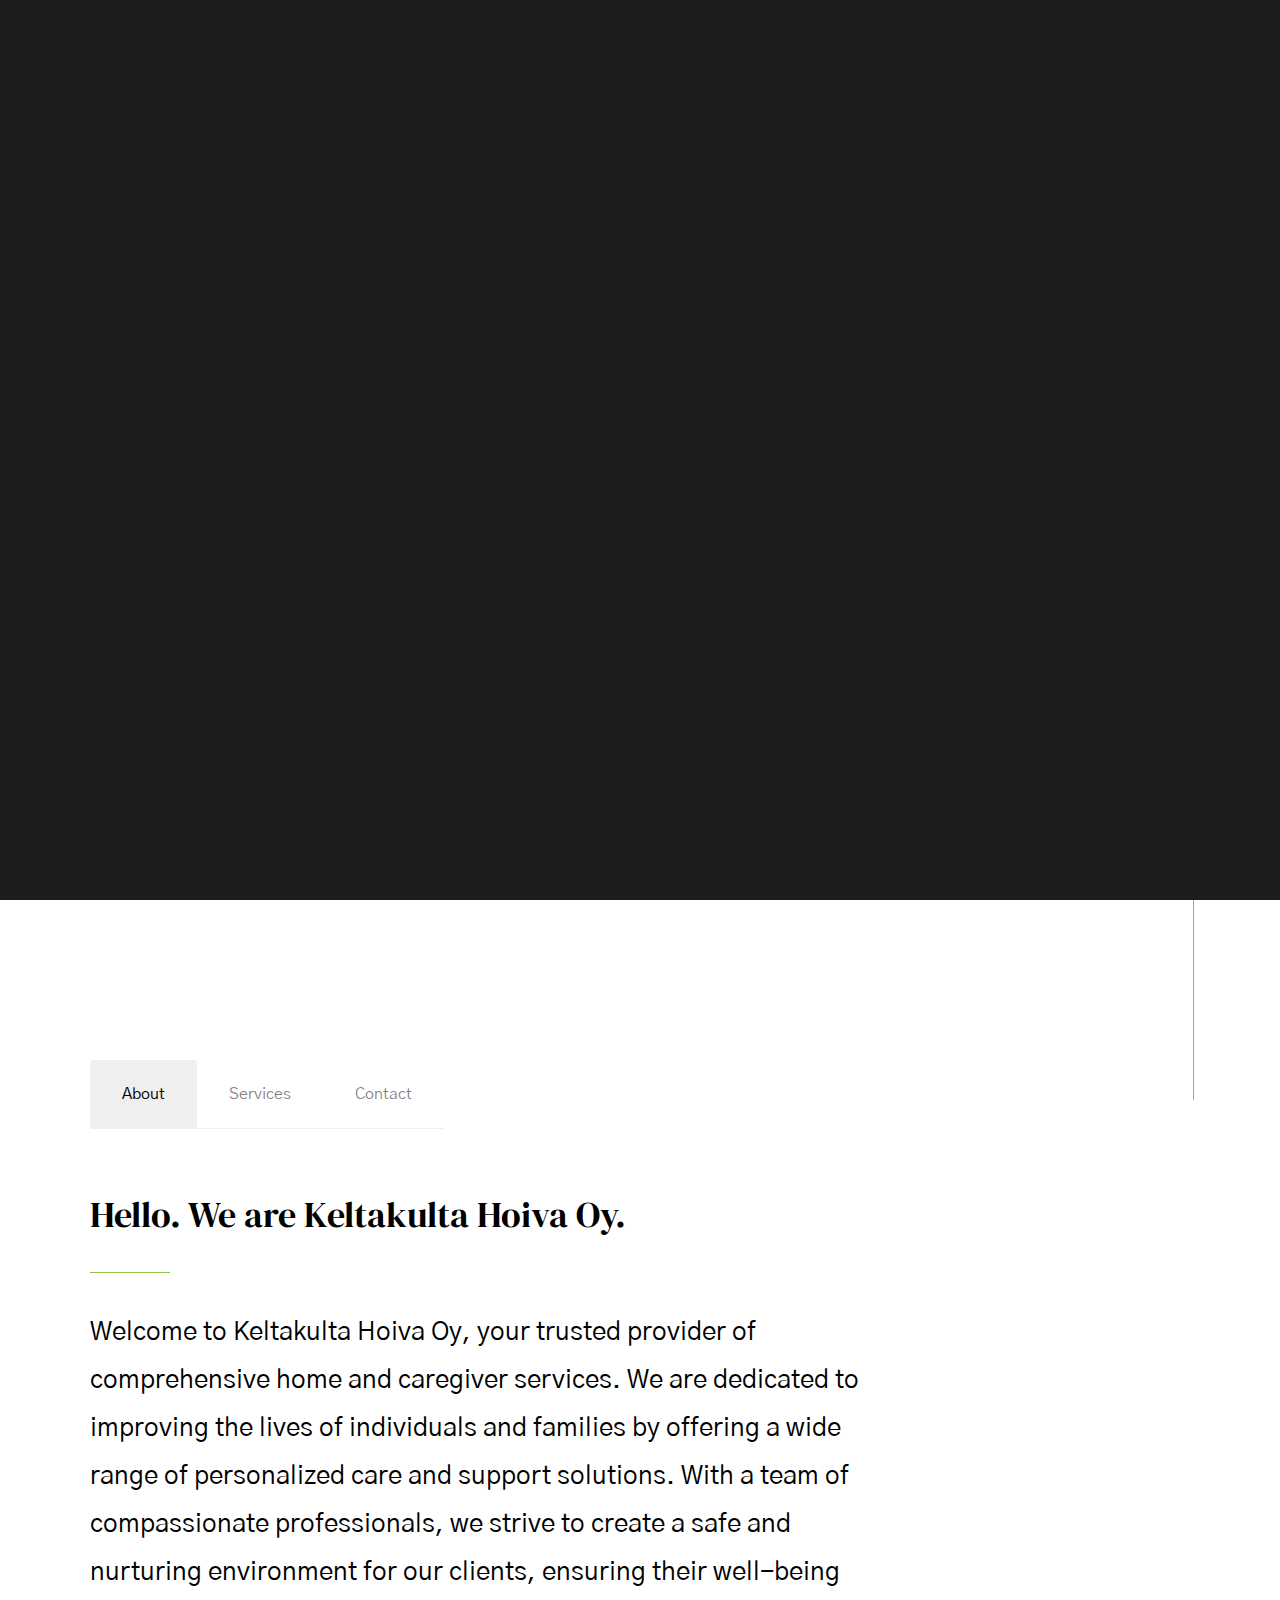
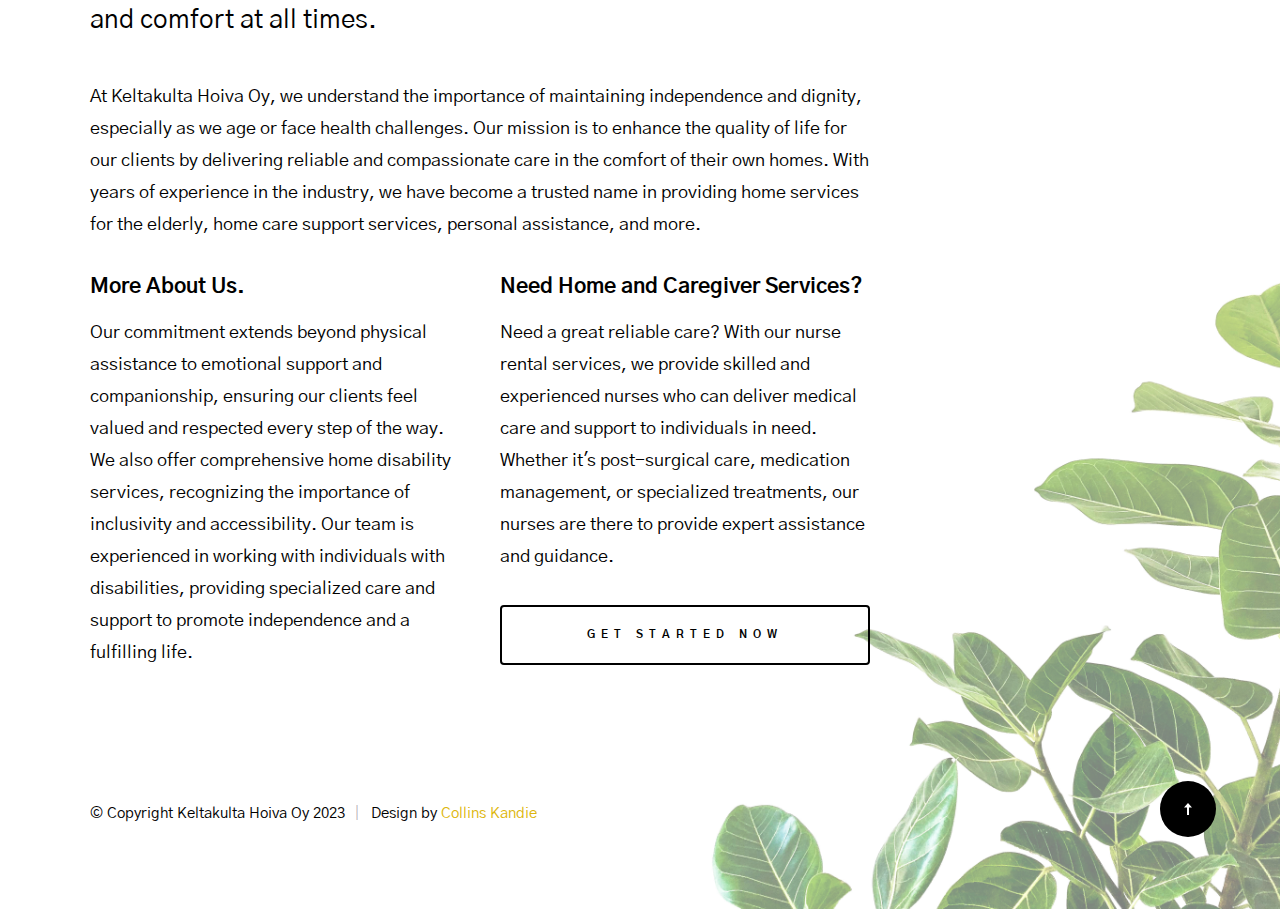
==== index.html @ 0f8afb7b "Keltakulta Hoiva Oy" ====
<!DOCTYPE html>
<html class="no-js" lang="en">
  <head>
    <!--- basic page needs
    ================================================== -->
    <meta charset="utf-8" />
    <title>Keltakulta Hoiva Oy</title>
    <meta name="description" content="" />
    <meta name="author" content="" />

    <!-- mobile specific metas
    ================================================== -->
    <meta name="viewport" content="width=device-width, initial-scale=1" />

    <!-- CSS
    ================================================== -->
    <link rel="stylesheet" href="css/base.css" />
    <link rel="stylesheet" href="css/vendor.css" />
    <link rel="stylesheet" href="css/main.css" />

    <!-- script
    ================================================== -->
    <script src="js/modernizr.js"></script>
    <script defer src="js/fontawesome/all.min.js"></script>

    <!-- favicons
    ================================================== -->
    <link rel="apple-touch-icon" sizes="180x180" href="apple-touch-icon.png" />
    <link rel="icon" type="image/png" sizes="32x32" href="favicon-32x32.png" />
    <link rel="icon" type="image/png" sizes="16x16" href="favicon-16x16.png" />
    <link rel="manifest" href="site.webmanifest" />
  </head>

  <body id="top">
    <!-- preloader
    ================================================== -->
    <div id="preloader">
      <div id="loader" class="dots-fade">
        <div></div>
        <div></div>
        <div></div>
      </div>
    </div>

    <!-- site header
    ================================================== -->
    <header class="s-header">
      <div class="header-logo">
        <a class="site-logo" href="index.html">
          <!-- <img src="images/logo.svg" alt="Homepage" /> -->
        </a>
      </div>

      <div class="header-email">
        <svg
          xmlns="http://www.w3.org/2000/svg"
          width="24"
          height="24"
          viewBox="0 0 24 24"
        >
          <path
            d="M0 12l11 3.1 7-8.1-8.156 5.672-4.312-1.202 15.362-7.68-3.974 14.57-3.75-3.339-2.17 2.925v-.769l-2-.56v7.383l4.473-6.031 4.527 4.031 6-22z"
          />
        </svg>
        <a href="mailto:#0">Keltakulta Hoiva Oy</a>
      </div>
    </header>
    <!-- end s-header -->

    <!-- intro
    ================================================== -->
    <section id="intro" class="s-intro s-intro--slides">
      <div class="intro-slider">
        <div
          class="intro-slider-img bg-opacity-40"
          style="background-image: url(images/slides/slide-01.jpg)"
        ></div>
        <div
          class="intro-slider-img"
          style="background-image: url(images/slides/slide-02.jpg)"
        ></div>
        <div
          class="intro-slider-img"
          style="background-image: url(images/slides/slide-03.jpg)"
        ></div>
      </div>

      <div class="grid-overlay">
        <div></div>
      </div>

      <div class="row intro-content">
        <div class="column">
          <div class="intro-content__text">
            <h3>Coming Soon</h3>

            <h1>
              Get ready everyone. <br />
              We are currently <br />
              working on a super <br />
              awesome website.
            </h1>
          </div>
          <!-- end intro-content__text -->

          <div class="intro-content__bottom">
            <div class="intro-content__counter-wrap">
              <h4>Launching in</h4>

              <div class="counter">
                <div class="counter__time days">
                  365
                  <span>D</span>
                </div>
                <div class="counter__time hours">
                  09
                  <span>H</span>
                </div>
                <div class="counter__time minutes">
                  54
                  <span>M</span>
                </div>
                <div class="counter__time seconds">
                  57
                  <span>S</span>
                </div>
              </div>
              <!-- end counter -->
            </div>
            <!-- end intro-content__counter-wrap -->

            <div class="intro-content__notify">
              <button
                type="button"
                class="btn--stroke btn--small modal-trigger"
              >
                Notify Me
                <svg
                  xmlns="http://www.w3.org/2000/svg"
                  width="24"
                  height="24"
                  viewBox="0 0 24 24"
                >
                  <path d="M24 12l-9-9v7h-15v4h15v7z" />
                </svg>
              </button>
            </div>
            <!-- end intro-content__notify -->
          </div>
          <!-- end intro-content__bottom -->
        </div>
        <!-- end column -->
      </div>
      <!--  end intro-content -->

      <div class="modal">
        <div class="modal__inner">
          <span class="modal__close"></span>

          <svg
            xmlns="http://www.w3.org/2000/svg"
            width="24"
            height="24"
            viewBox="0 0 24 24"
          >
            <path
              d="M0 3v18h24v-18h-24zm6.623 7.929l-4.623 5.712v-9.458l4.623 3.746zm-4.141-5.929h19.035l-9.517 7.713-9.518-7.713zm5.694 7.188l3.824 3.099 3.83-3.104 5.612 6.817h-18.779l5.513-6.812zm9.208-1.264l4.616-3.741v9.348l-4.616-5.607z"
            />
          </svg>

          <h3>Sign Up</h3>
          <p>
            Be the first to know about the latest updates and get exclusive
            offer on our grand opening.
          </p>

          <form id="mc-form" class="group mc-form" novalidate="true">
            <input
              type="email"
              value=""
              name="EMAIL"
              class="email h-full-width h-text-center h-add-half-bottom"
              id="mc-email"
              placeholder="Email Address"
              required=""
            />
            <input
              type="submit"
              name="subscribe"
              value="Subscribe"
              class="btn--small h-full-width"
            />
            <label for="mc-email" class="subscribe-message"></label>
          </form>
        </div>
        <!-- end modal inner -->
      </div>
      <!-- end modal -->

      <ul class="intro-social">
        <li>
          <a href="#0"><i class="fab fa-facebook" aria-hidden="true"></i></a>
        </li>
        <li>
          <a href="#0"><i class="fab fa-twitter" aria-hidden="true"></i></a>
        </li>
        <li>
          <a href="#0"><i class="fab fa-instagram" aria-hidden="true"></i></a>
        </li>
        <li>
          <a href="#0"><i class="fab fa-dribbble" aria-hidden="true"></i></a>
        </li>
        <li>
          <a href="#0"><i class="fab fa-behance" aria-hidden="true"></i></a>
        </li>
      </ul>
      <!-- end intro social -->

      <div class="intro-scroll">
        <a href="#info" class="scroll-link smoothscroll"> Scroll For More </a>
      </div>
      <!-- end intro scroll -->
    </section>
    <!-- end s-intro -->

    <!-- info
    ================================================== -->
    <section id="info" class="s-info">
      <div class="vert-line"></div>

      <div class="row info-content">
        <div class="column">
          <nav class="tab-nav">
            <ul class="tab-nav__list">
              <li class="active" data-id="tab-about">
                <a href="#0">
                  <span>About</span>
                </a>
              </li>
              <li data-id="tab-services">
                <a href="#0">
                  <span>Services</span>
                </a>
              </li>
              <li data-id="tab-contact">
                <a href="#0">
                  <span>Contact</span>
                </a>
              </li>
            </ul>
          </nav>
          <!-- end tab-nav -->

          <div class="tab-content">
            <!-- 01. tab about -->
            <div id="tab-about" class="tab-content__item">
              <div class="row tab-content__item-header">
                <div class="column">
                  <h1>Hello. We are Keltakulta Hoiva Oy.</h1>
                </div>
              </div>

              <div class="row">
                <div class="column">
                  <p class="lead">
                    Welcome to Keltakulta Hoiva Oy, your trusted provider of
                    comprehensive home and caregiver services. We are dedicated
                    to improving the lives of individuals and families by
                    offering a wide range of personalized care and support
                    solutions. With a team of compassionate professionals, we
                    strive to create a safe and nurturing environment for our
                    clients, ensuring their well-being and comfort at all times.
                  </p>

                  <p>
                    At Keltakulta Hoiva Oy, we understand the importance of
                    maintaining independence and dignity, especially as we age
                    or face health challenges. Our mission is to enhance the
                    quality of life for our clients by delivering reliable and
                    compassionate care in the comfort of their own homes. With
                    years of experience in the industry, we have become a
                    trusted name in providing home services for the elderly,
                    home care support services, personal assistance, and more.
                  </p>

                  <div class="row">
                    <div class="column large-6 tab-full">
                      <h4>More About Us.</h4>
                      <p>
                        Our commitment extends beyond physical assistance to
                        emotional support and companionship, ensuring our
                        clients feel valued and respected every step of the way.
                        We also offer comprehensive home disability services,
                        recognizing the importance of inclusivity and
                        accessibility. Our team is experienced in working with
                        individuals with disabilities, providing specialized
                        care and support to promote independence and a
                        fulfilling life.
                      </p>
                    </div>
                    <div class="column large-6 tab-full">
                      <h4>Need Home and Caregiver Services?</h4>
                      <p>
                        Need a great reliable care? With our nurse rental
                        services, we provide skilled and experienced nurses who
                        can deliver medical care and support to individuals in
                        need. Whether it's post-surgical care, medication
                        management, or specialized treatments, our nurses are
                        there to provide expert assistance and guidance.
                      </p>
                      <a href="#" class="btn btn--stroke h-full-width"
                        >Get Started Now</a
                      >
                    </div>
                  </div>
                </div>
              </div>
            </div>
            <!-- end 01. tab about -->

            <!-- 02. tab services -->
            <div id="tab-services" class="tab-content__item">
              <div class="row tab-content__item-header">
                <div class="column">
                  <h1>What we do.</h1>
                </div>
              </div>

              <div class="row">
                <div class="column">
                  <p class="lead">
                    We are dedicated to providing a range of essential services
                    that cater to the diverse needs of individuals and
                    families.Explore our comprehensive services and discover how
                    we can make a positive difference in your life or the life
                    of your loved ones.
                  </p>
                </div>
              </div>

              <div
                class="row services-list block-large-1-2 block-medium-1-2 block-tab-full"
              >
                <div class="column services-list__item">
                  <div class="services-list__item-content">
                    <h4 class="item-title">Home and Caregiver Services:</h4>
                    <p>
                      Personalized care plans tailored to individual needs
                      Assistance with daily living activities, including
                      bathing, dressing, and meal preparation Companionship and
                      emotional support Medication reminders and management
                      Light housekeeping and household tasks
                    </p>
                  </div>
                </div>

                <div class="column services-list__item">
                  <div class="services-list__item-content">
                    <h4 class="item-title">Home Services for the Elderly:</h4>
                    <p>
                      Dedicated caregivers trained in elderly care Assistance
                      with mobility and transfers Fall prevention and safety
                      measures Monitoring and management of chronic conditions
                      Transportation assistance for medical appointments and
                      errands
                    </p>
                  </div>
                </div>

                <div class="column services-list__item">
                  <div class="services-list__item-content">
                    <h4 class="item-title">
                      Home Care Support Services for the Elderly:
                    </h4>
                    <p>
                      Caregivers specialized in Alzheimer's and dementia care
                      Memory care and cognitive stimulation activities
                      Assistance with managing behavioral changes Respite care
                      for family caregivers Emotional support for individuals
                      and families
                    </p>
                  </div>
                </div>

                <div class="column services-list__item">
                  <div class="services-list__item-content">
                    <h4 class="item-title">Personal Assistant:</h4>
                    <p>
                      Administrative support and organization Appointment
                      scheduling and reminders Grocery shopping and errands
                      Technology assistance and troubleshooting Travel
                      arrangements and coordination
                    </p>
                  </div>
                </div>

                <div class="column services-list__item">
                  <div class="services-list__item-content">
                    <h4 class="item-title">Home Disability Services:</h4>
                    <p>
                      Accessibility modifications and adaptations Assistance
                      with mobility aids and equipment Rehabilitation support
                      and therapy assistance Home safety assessments and
                      modifications Emotional support and empowerment for
                      individuals with disabilities
                    </p>
                  </div>
                </div>

                <div class="column services-list__item">
                  <div class="services-list__item-content">
                    <h4 class="item-title">Nurse Rental:</h4>
                    <p>
                      Skilled and experienced nurses available for short-term or
                      long.
                    </p>
                  </div>
                </div>
              </div>
              <!-- end services-list -->
            </div>
            <!-- end 02. tab services -->

            <!-- 03. tab contact -->
            <div id="tab-contact" class="tab-content__item">
              <div class="row tab-content__item-header">
                <div class="column">
                  <h1>Get In Touch With Us.</h1>
                </div>
              </div>

              <div class="row">
                <div class="column">
                  <p class="lead">
                    Voluptates laborum eum quas. Pariatur impedit sit veniam est
                    et quasi voluptas voluptatem. Cumque hic enim perferendis
                    amet odit in molestias debitis. Facere nulla qui pariatur
                    quasi mollitia et. Et dolorem dolorum quo in sit architecto.
                  </p>

                  <div class="row">
                    <div class="column large-six tab-full">
                      <h4>Where to Find Us</h4>

                      <p>
                        1600 Amphitheatre Parkway<br />
                        Mountain View, CA<br />
                        94043 US
                      </p>
                    </div>

                    <div class="column large-six tab-full">
                      <h4>Follow Us</h4>

                      <ul class="link-list">
                        <li><a href="#0">Facebook</a></li>
                        <li><a href="#0">Twitter</a></li>
                        <li><a href="#0">Instagram</a></li>
                      </ul>
                    </div>
                  </div>

                  <p class="tab-content__item-bottom">
                    <a href="mailto:#0" class="contact-email"
                      >hello@Keltakulta Hoiva Oy.com</a
                    >
                    <span class="contact-number">
                      <a href="tel:197-543-2345">+197 543 2345</a>
                      <a href="tel:123-456-9000">+123 456 9000</a>
                    </span>
                  </p>
                </div>
              </div>
            </div>
            <!-- end 03. tab contact -->
          </div>
          <!-- end tab content -->

          <footer>
            <div class="ss-copyright">
              <span>© Copyright Keltakulta Hoiva Oy 2023</span>
              <span
                >Design by
                <a href="https://www.collinskandie.com/"
                  >Collins Kandie</a
                ></span
              >
            </div>

            <div class="ss-go-top">
              <a class="smoothscroll" title="Back to Top" href="#top">
                <svg
                  xmlns="http://www.w3.org/2000/svg"
                  width="24"
                  height="24"
                  viewBox="0 0 24 24"
                >
                  <path d="M12 0l8 9h-6v15h-4v-15h-6z"></path>
                </svg>
              </a>
            </div>
          </footer>
        </div>
        <!-- end column -->
      </div>
      <!-- end row -->
    </section>
    <!-- end s-info -->

    <!-- Java Script
    ================================================== -->
    <script src="js/jquery-3.2.1.min.js"></script>
    <script src="js/plugins.js"></script>
    <script src="js/main.js"></script>
  </body>
</html>
---- css/base.css ----
/* =================================================================== 
 *  Imminent Base Stylesheet
 *  Ver. 1.0.0
 *  09-19-2019
 *  ------------------------------------------------------------------
 *
 *  TOC:
 *	# imports 
 *	# normalize
 *	# basic/base setup styles
 *	# grid v2.1.1
 *	# block grids
 *	# MISC
 *
 * =================================================================== */



/* ===================================================================
 * # imports 
 *
 * ------------------------------------------------------------------- */
@import url("https://fonts.googleapis.com/css?family=DM+Serif+Display:400,400i|Gothic+A1:300,400,500,600,700,800&display=swap");



/* ==========================================================================
 * # normalize
 * normalize.css v8.0.1 | MIT License |
 * github.com/necolas/normalize.css
 *
 * -------------------------------------------------------------------------- */


/* ------------------------------------------------------------------- 
 * ## document
 * ------------------------------------------------------------------- */

/* 1. Correct the line height in all browsers.
 * 2. Prevent adjustments of font size after orientation changes in iOS.*/
html {
	line-height: 1.15;  /* 1 */
	-webkit-text-size-adjust: 100%;  /* 2 */
}


/* ------------------------------------------------------------------- 
 * ## sections
 * ------------------------------------------------------------------- */

/* Remove the margin in all browsers. */
body {
	margin: 0;
}

/* Render the `main` element consistently in IE. */
main {
	display: block;
}

/* Correct the font size and margin on `h1` elements within `section` and
 * `article` contexts in Chrome, Firefox, and Safari. */
h1 {
	font-size: 2em;
	margin: 0.67em 0;
}


/* ------------------------------------------------------------------- 
 * ## grouping
 * ------------------------------------------------------------------- */

/* 1. Add the correct box sizing in Firefox.
 * 2. Show the overflow in Edge and IE. */
hr {
	box-sizing: content-box;  /* 1 */
	height: 0;  /* 1 */
	overflow: visible;  /* 2 */
}

/* 1. Correct the inheritance and scaling of font size in all browsers.
 * 2. Correct the odd `em` font sizing in all browsers. */
pre {
	font-family: monospace, monospace;  /* 1 */
	font-size: 1em;  /* 2 */
}


/* ------------------------------------------------------------------- 
 * ## text-level semantics
 * ------------------------------------------------------------------- */

/* Remove the gray background on active links in IE 10. */
a {
	background-color: transparent;
}

/* 1. Remove the bottom border in Chrome 57-
 * 2. Add the correct text decoration in Chrome, Edge, IE, Opera, and Safari. */
abbr[title] {
	border-bottom: none;  /* 1 */
	text-decoration: underline;  /* 2 */
	text-decoration: underline dotted;  /* 2 */
}

/* Add the correct font weight in Chrome, Edge, and Safari. */
b,
strong {
	font-weight: bolder;
}

/* 1. Correct the inheritance and scaling of font size in all browsers.
 * 2. Correct the odd `em` font sizing in all browsers. */
code,
kbd,
samp {
	font-family: monospace, monospace;  /* 1 */
	font-size: 1em;  /* 2 */
}

/* Add the correct font size in all browsers. */
small {
	font-size: 80%;
}

/* Prevent `sub` and `sup` elements from affecting the line height in
 * all browsers. */
sub,
sup {
	font-size: 75%;
	line-height: 0;
	position: relative;
	vertical-align: baseline;
}

sub {
	bottom: -0.25em;
}

sup {
	top: -0.5em;
}


/* ------------------------------------------------------------------- 
 * ## embedded content
 * ------------------------------------------------------------------- */

/* Remove the border on images inside links in IE 10. */
img {
	border-style: none;
}


/* ------------------------------------------------------------------- 
 * ## forms
 * ------------------------------------------------------------------- */

/* 1. Change the font styles in all browsers.
 * 2. Remove the margin in Firefox and Safari. */
button,
input,
optgroup,
select,
textarea {
	font-family: inherit;  /* 1 */
	font-size: 100%;  /* 1 */
	line-height: 1.15;  /* 1 */
	margin: 0;  /* 2 */
}

/* Show the overflow in IE.
 * 1. Show the overflow in Edge. */
button,
input {

	/* 1 */
	overflow: visible;
}

/* Remove the inheritance of text transform in Edge, Firefox, and IE.
 * 1. Remove the inheritance of text transform in Firefox. */
button,
select {

	/* 1 */
	text-transform: none;
}

/* Correct the inability to style clickable types in iOS and Safari. */
button,
[type="button"],
[type="reset"],
[type="submit"] {
	-webkit-appearance: button;
}

/* Remove the inner border and padding in Firefox. */
button::-moz-focus-inner,
[type="button"]::-moz-focus-inner,
[type="reset"]::-moz-focus-inner,
[type="submit"]::-moz-focus-inner {
	border-style: none;
	padding: 0;
}

/* Restore the focus styles unset by the previous rule. */
button:-moz-focusring,
[type="button"]:-moz-focusring,
[type="reset"]:-moz-focusring,
[type="submit"]:-moz-focusring {
	outline: 1px dotted ButtonText;
}

/* Correct the padding in Firefox. */
fieldset {
	padding: 0.35em 0.75em 0.625em;
}

/* 1. Correct the text wrapping in Edge and IE.
 * 2. Correct the color inheritance from `fieldset` elements in IE.
 * 3. Remove the padding so developers are not caught out when they zero out
 *    `fieldset` elements in all browsers. */
legend {
	box-sizing: border-box;  /* 1 */
	color: inherit;  /* 2 */
	display: table;  /* 1 */
	max-width: 100%;  /* 1 */
	padding: 0;  /* 3 */
	white-space: normal;  /* 1 */
}

/* Add the correct vertical alignment in Chrome, Firefox, and Opera. */
progress {
	vertical-align: baseline;
}

/* Remove the default vertical scrollbar in IE 10+. */
textarea {
	overflow: auto;
}

/* 1. Add the correct box sizing in IE 10.
 * 2. Remove the padding in IE 10. */
[type="checkbox"],
[type="radio"] {
	box-sizing: border-box;  /* 1 */
	padding: 0;  /* 2 */
}

/* Correct the cursor style of increment and decrement buttons in Chrome. */
[type="number"]::-webkit-inner-spin-button,
[type="number"]::-webkit-outer-spin-button {
	height: auto;
}

/* 1. Correct the odd appearance in Chrome and Safari.
 * 2. Correct the outline style in Safari. */
[type="search"] {
	-webkit-appearance: textfield;  /* 1 */
	outline-offset: -2px;  /* 2 */
}

/* Remove the inner padding in Chrome and Safari on macOS. */
[type="search"]::-webkit-search-decoration {
	-webkit-appearance: none;
}

/* 1. Correct the inability to style clickable types in iOS and Safari.
 * 2. Change font properties to `inherit` in Safari. */
::-webkit-file-upload-button {
	-webkit-appearance: button;  /* 1 */
	font: inherit;  /* 2 */
}


/* ------------------------------------------------------------------- 
 * ## interactive
 * ------------------------------------------------------------------- */

/* Add the correct display in Edge, IE 10+, and Firefox. */
details {
	display: block;
}

/* Add the correct display in all browsers. */
summary {
	display: list-item;
}


/* ------------------------------------------------------------------- 
 * ## misc
 * ------------------------------------------------------------------- */

/* Add the correct display in IE 10+. */
template {
	display: none;
}

/* Add the correct display in IE 10. */
[hidden] {
	display: none;
}



/* ===================================================================
 * # basic/base setup styles
 *
 * ------------------------------------------------------------------- */
html {
	font-size: 62.5%;
	box-sizing: border-box;
}

*,
*::before,
*::after {
	box-sizing: inherit;
}

body {
	font-weight: normal;
	line-height: 1;
	word-wrap: break-word;
	-moz-font-smoothing: grayscale;
	-moz-osx-font-smoothing: grayscale;
	-webkit-font-smoothing: antialiased;
	-webkit-overflow-scrolling: touch;
	-webkit-text-size-adjust: none;
}


/* ------------------------------------------------------------------- 
 * ## Media
 * ------------------------------------------------------------------- */
svg,
img,
video
embed,
iframe,
object {
	max-width: 100%;
	height: auto;
}


/* ------------------------------------------------------------------- 
 * ## Typography resets 
 * ------------------------------------------------------------------- */
div,
dl,
dt,
dd,
ul,
ol,
li,
h1,
h2,
h3,
h4,
h5,
h6,
pre,
form,
p,
blockquote,
th,
td {
	margin: 0;
	padding: 0;
}

p {
	font-size: inherit;
	text-rendering: optimizeLegibility;
}

em,
i {
	font-style: italic;
	line-height: inherit;
}

strong,
b {
	font-weight: bold;
	line-height: inherit;
}

small {
	font-size: 60%;
	line-height: inherit;
}

ol,
ul {
	list-style: none;
}

li {
	display: block;
}


/* ------------------------------------------------------------------- 
 * ## links
 * ------------------------------------------------------------------- */
a {
	text-decoration: none;
	line-height: inherit;
}

a img {
	border: none;
}


/* ------------------------------------------------------------------- 
 * ## inputs
 * ------------------------------------------------------------------- */
fieldset {
	margin: 0;
	padding: 0;
}

input[type="email"],
input[type="number"],
input[type="search"],
input[type="text"],
input[type="tel"],
input[type="url"],
input[type="password"],
textarea {
	-webkit-appearance: none;
	-moz-appearance: none;
	appearance: none;
}



/* ===================================================================
 * # grid v2.1.1
 *
 *   -----------------------------------------------------------------
 * - Grid breakpoints are based on MAXIMUM WIDTH media queries, 
 *   meaning they apply to that one breakpoint and ALL THOSE BELOW IT.
 * - Grid columns without a specified width will automatically layout 
 *   as equal width columns.
 * ------------------------------------------------------------------- */

/* rows
 * ------------------------------------- */
.row {
	width: 89%;
	max-width: 1400px;
	margin: 0 auto;
	display: -ms-flexbox;
	display: -webkit-flex;
	display: flex;
	-webkit-flex-flow: row wrap;
	-ms-flex-flow: row wrap;
	flex-flow: row wrap;
}

.row .row {
	width: auto;
	max-width: none;
	margin-left: -20px;
	margin-right: -20px;
}

/* columns
 * -------------------------------------- */
.column {
	-webkit-flex: 1 1 0%;
	-ms-flex: 1 1 0%;
	flex: 1 1 0%;
	padding: 0 20px;
}

.collapse > .column,
.column.collapse {
	padding: 0;
}

/* flex row containers utility classes
 * ----------------------------------------- */
.row.row-wrap {
	-webkit-flex-wrap: wrap;
	-ms-flex-wrap: wrap;
	flex-wrap: wrap;
}

.row.row-nowrap {
	-webkit-flex-wrap: nowrap;
	-ms-flex-wrap: none;
	flex-wrap: nowrap;
}

.row.row-y-top {
	-webkit-align-items: flex-start;
	-ms-flex-align: start;
	align-items: flex-start;
}

.row.row-y-bottom {
	-webkit-align-items: flex-end;
	-ms-flex-align: end;
	align-items: flex-end;
}

.row.row-y-center {
	-webkit-align-items: center;
	-ms-flex-align: center;
	align-items: center;
}

.row.row-stretch {
	-webkit-align-items: stretch;
	-ms-flex-align: stretch;
	align-items: stretch;
}

.row.row-baseline {
	-webkit-align-items: baseline;
	-ms-flex-align: baseline;
	align-items: baseline;
}

.row.row-x-left {
	-ms-flex-pack: start;
	-webkit-justify-content: flex-start;
	justify-content: flex-start;
}

.row.row-x-right {
	-ms-flex-pack: end;
	-webkit-justify-content: flex-end;
	justify-content: flex-end;
}

.row.row-x-center {
	-ms-flex-pack: center;
	-webkit-justify-content: center;
	justify-content: center;
}

/* flex item utility alignment classes
 * ----------------------------------------- */
.align-center {
	margin: auto;
	-webkit-align-self: center;
	-ms-flex-item-align: center;
	align-self: center;
}

.align-left {
	margin-right: auto;
	-webkit-align-self: center;
	-ms-flex-item-align: center;
	align-self: center;
}

.align-right {
	margin-left: auto;
	-webkit-align-self: center;
	-ms-flex-item-align: center;
	align-self: center;
}

.align-x-center {
	margin-right: auto;
	margin-left: auto;
}

.align-x-left {
	margin-right: auto;
}

.align-x-right {
	margin-left: auto;
}

.align-y-center {
	-webkit-align-self: center;
	-ms-flex-item-align: center;
	align-self: center;
}

.align-y-top {
	-webkit-align-self: flex-start;
	-ms-flex-item-align: start;
	align-self: flex-start;
}

.align-y-bottom {
	-webkit-align-self: flex-end;
	-ms-flex-item-align: end;
	align-self: flex-end;
}

/* large screen column widths 
 * -------------------------------------- */
.large-1 {
	-webkit-flex: 0 0 8.33333%;
	-ms-flex: 0 0 8.33333%;
	flex: 0 0 8.33333%;
	max-width: 8.33333%;
}

.large-2 {
	-webkit-flex: 0 0 16.66667%;
	-ms-flex: 0 0 16.66667%;
	flex: 0 0 16.66667%;
	max-width: 16.66667%;
}

.large-3 {
	-webkit-flex: 0 0 25%;
	-ms-flex: 0 0 25%;
	flex: 0 0 25%;
	max-width: 25%;
}

.large-4 {
	-webkit-flex: 0 0 33.33333%;
	-ms-flex: 0 0 33.33333%;
	flex: 0 0 33.33333%;
	max-width: 33.33333%;
}

.large-5 {
	-webkit-flex: 0 0 41.66667%;
	-ms-flex: 0 0 41.66667%;
	flex: 0 0 41.66667%;
	max-width: 41.66667%;
}

.large-6,
.large-half {
	-webkit-flex: 0 0 50%;
	-ms-flex: 0 0 50%;
	flex: 0 0 50%;
	max-width: 50%;
}

.large-7 {
	-webkit-flex: 0 0 58.33333%;
	-ms-flex: 0 0 58.33333%;
	flex: 0 0 58.33333%;
	max-width: 58.33333%;
}

.large-8 {
	-webkit-flex: 0 0 66.66667%;
	-ms-flex: 0 0 66.66667%;
	flex: 0 0 66.66667%;
	max-width: 66.66667%;
}

.large-9 {
	-webkit-flex: 0 0 75%;
	-ms-flex: 0 0 75%;
	flex: 0 0 75%;
	max-width: 75%;
}

.large-10 {
	-webkit-flex: 0 0 83.33333%;
	-ms-flex: 0 0 83.33333%;
	flex: 0 0 83.33333%;
	max-width: 83.33333%;
}

.large-11 {
	-webkit-flex: 0 0 91.66667%;
	-ms-flex: 0 0 91.66667%;
	flex: 0 0 91.66667%;
	max-width: 91.66667%;
}

.large-12,
.large-full {
	-webkit-flex: 0 0 100%;
	-ms-flex: 0 0 100%;
	flex: 0 0 100%;
	max-width: 100%;
}


/* ------------------------------------------------------------------- 
 * ## medium screen devices
 * ------------------------------------------------------------------- */
@media screen and (max-width:1200px) {
	.row .row {
		margin-left: -16px;
		margin-right: -16px;
	}

	.column {
		padding: 0 16px;
	}

	.medium-1 {
		-webkit-flex: 0 0 8.33333%;
		-ms-flex: 0 0 8.33333%;
		flex: 0 0 8.33333%;
		max-width: 8.33333%;
	}

	.medium-2 {
		-webkit-flex: 0 0 16.66667%;
		-ms-flex: 0 0 16.66667%;
		flex: 0 0 16.66667%;
		max-width: 16.66667%;
	}

	.medium-3 {
		-webkit-flex: 0 0 25%;
		-ms-flex: 0 0 25%;
		flex: 0 0 25%;
		max-width: 25%;
	}

	.medium-4 {
		-webkit-flex: 0 0 33.33333%;
		-ms-flex: 0 0 33.33333%;
		flex: 0 0 33.33333%;
		max-width: 33.33333%;
	}

	.medium-5 {
		-webkit-flex: 0 0 41.66667%;
		-ms-flex: 0 0 41.66667%;
		flex: 0 0 41.66667%;
		max-width: 41.66667%;
	}

	.medium-6,
	.medium-half {
		-webkit-flex: 0 0 50%;
		-ms-flex: 0 0 50%;
		flex: 0 0 50%;
		max-width: 50%;
	}

	.medium-7 {
		-webkit-flex: 0 0 58.33333%;
		-ms-flex: 0 0 58.33333%;
		flex: 0 0 58.33333%;
		max-width: 58.33333%;
	}

	.medium-8 {
		-webkit-flex: 0 0 66.66667%;
		-ms-flex: 0 0 66.66667%;
		flex: 0 0 66.66667%;
		max-width: 66.66667%;
	}

	.medium-9 {
		-webkit-flex: 0 0 75%;
		-ms-flex: 0 0 75%;
		flex: 0 0 75%;
		max-width: 75%;
	}

	.medium-10 {
		-webkit-flex: 0 0 83.33333%;
		-ms-flex: 0 0 83.33333%;
		flex: 0 0 83.33333%;
		max-width: 83.33333%;
	}

	.medium-11 {
		-webkit-flex: 0 0 91.66667%;
		-ms-flex: 0 0 91.66667%;
		flex: 0 0 91.66667%;
		max-width: 91.66667%;
	}

	.medium-12,
	.medium-full {
		-webkit-flex: 0 0 100%;
		-ms-flex: 0 0 100%;
		flex: 0 0 100%;
		max-width: 100%;
	}

}


/* ------------------------------------------------------------------- 
 * ## tablets
 * ------------------------------------------------------------------- */
@media screen and (max-width:800px) {
	.tab-1 {
		-webkit-flex: 0 0 8.33333%;
		-ms-flex: 0 0 8.33333%;
		flex: 0 0 8.33333%;
		max-width: 8.33333%;
	}

	.tab-2 {
		-webkit-flex: 0 0 16.66667%;
		-ms-flex: 0 0 16.66667%;
		flex: 0 0 16.66667%;
		max-width: 16.66667%;
	}

	.tab-3 {
		-webkit-flex: 0 0 25%;
		-ms-flex: 0 0 25%;
		flex: 0 0 25%;
		max-width: 25%;
	}

	.tab-4 {
		-webkit-flex: 0 0 33.33333%;
		-ms-flex: 0 0 33.33333%;
		flex: 0 0 33.33333%;
		max-width: 33.33333%;
	}

	.tab-5 {
		-webkit-flex: 0 0 41.66667%;
		-ms-flex: 0 0 41.66667%;
		flex: 0 0 41.66667%;
		max-width: 41.66667%;
	}

	.tab-6,
	.tab-half {
		-webkit-flex: 0 0 50%;
		-ms-flex: 0 0 50%;
		flex: 0 0 50%;
		max-width: 50%;
	}

	.tab-7 {
		-webkit-flex: 0 0 58.33333%;
		-ms-flex: 0 0 58.33333%;
		flex: 0 0 58.33333%;
		max-width: 58.33333%;
	}

	.tab-8 {
		-webkit-flex: 0 0 66.66667%;
		-ms-flex: 0 0 66.66667%;
		flex: 0 0 66.66667%;
		max-width: 66.66667%;
	}

	.tab-9 {
		-webkit-flex: 0 0 75%;
		-ms-flex: 0 0 75%;
		flex: 0 0 75%;
		max-width: 75%;
	}

	.tab-10 {
		-webkit-flex: 0 0 83.33333%;
		-ms-flex: 0 0 83.33333%;
		flex: 0 0 83.33333%;
		max-width: 83.33333%;
	}

	.tab-11 {
		-webkit-flex: 0 0 91.66667%;
		-ms-flex: 0 0 91.66667%;
		flex: 0 0 91.66667%;
		max-width: 91.66667%;
	}

	.tab-12,
	.tab-full {
		-webkit-flex: 0 0 100%;
		-ms-flex: 0 0 100%;
		flex: 0 0 100%;
		max-width: 100%;
	}

	.hide-on-tablet {
		display: none;
	}

}


/* ------------------------------------------------------------------- 
 * ## mobile devices 
 * ------------------------------------------------------------------- */
@media screen and (max-width:600px) {
	.row {
		width: 100%;
		padding-left: 25px;
		padding-right: 25px;
	}

	.row .row {
		margin-left: -10px;
		margin-right: -10px;
		padding-left: 0;
		padding-right: 0;
	}

	.column {
		padding: 0 10px;
	}

	.mob-1 {
		-webkit-flex: 0 0 8.33333%;
		-ms-flex: 0 0 8.33333%;
		flex: 0 0 8.33333%;
		max-width: 8.33333%;
	}

	.mob-2 {
		-webkit-flex: 0 0 16.66667%;
		-ms-flex: 0 0 16.66667%;
		flex: 0 0 16.66667%;
		max-width: 16.66667%;
	}

	.mob-3 {
		-webkit-flex: 0 0 25%;
		-ms-flex: 0 0 25%;
		flex: 0 0 25%;
		max-width: 25%;
	}

	.mob-4 {
		-webkit-flex: 0 0 33.33333%;
		-ms-flex: 0 0 33.33333%;
		flex: 0 0 33.33333%;
		max-width: 33.33333%;
	}

	.mob-5 {
		-webkit-flex: 0 0 41.66667%;
		-ms-flex: 0 0 41.66667%;
		flex: 0 0 41.66667%;
		max-width: 41.66667%;
	}

	.mob-6,
	.mob-half {
		-webkit-flex: 0 0 50%;
		-ms-flex: 0 0 50%;
		flex: 0 0 50%;
		max-width: 50%;
	}

	.mob-7 {
		-webkit-flex: 0 0 58.33333%;
		-ms-flex: 0 0 58.33333%;
		flex: 0 0 58.33333%;
		max-width: 58.33333%;
	}

	.mob-8 {
		-webkit-flex: 0 0 66.66667%;
		-ms-flex: 0 0 66.66667%;
		flex: 0 0 66.66667%;
		max-width: 66.66667%;
	}

	.mob-9 {
		-webkit-flex: 0 0 75%;
		-ms-flex: 0 0 75%;
		flex: 0 0 75%;
		max-width: 75%;
	}

	.mob-10 {
		-webkit-flex: 0 0 83.33333%;
		-ms-flex: 0 0 83.33333%;
		flex: 0 0 83.33333%;
		max-width: 83.33333%;
	}

	.mob-11 {
		-webkit-flex: 0 0 91.66667%;
		-ms-flex: 0 0 91.66667%;
		flex: 0 0 91.66667%;
		max-width: 91.66667%;
	}

	.mob-12,
	.mob-full {
		-webkit-flex: 0 0 100%;
		-ms-flex: 0 0 100%;
		flex: 0 0 100%;
		max-width: 100%;
	}

	.hide-on-mobile {
		display: none;
	}

}


/* ------------------------------------------------------------------- 
 * ## small mobile devices <= 400px
 * ------------------------------------------------------------------- */
@media screen and (max-width:400px) {
	.row {
		padding-left: 22px;
		padding-right: 22px;
	}

	.row .row {
		margin-left: 0;
		margin-right: 0;
	}

	.column {
		-webkit-flex: 0 0 100%;
		-ms-flex: 0 0 100%;
		flex: 0 0 100%;
		max-width: 100%;
		width: 100%;
		margin-left: 0;
		margin-right: 0;
		padding: 0;
	}

}



/* ===================================================================
 * # block grids
 *
 * -------------------------------------------------------------------
 * Equally-sized columns define at parent/row level.
 * ------------------------------------------------------------------- */
.block-large-1-8 > .column {
	-webkit-flex: 0 0 12.5%;
	-ms-flex: 0 0 12.5%;
	flex: 0 0 12.5%;
	max-width: 12.5%;
}

.block-large-1-6 > .column {
	-webkit-flex: 0 0 16.66667%;
	-ms-flex: 0 0 16.66667%;
	flex: 0 0 16.66667%;
	max-width: 16.66667%;
}

.block-large-1-5 > .column {
	-webkit-flex: 0 0 20%;
	-ms-flex: 0 0 20%;
	flex: 0 0 20%;
	max-width: 20%;
}

.block-large-1-4 > .column {
	-webkit-flex: 0 0 25%;
	-ms-flex: 0 0 25%;
	flex: 0 0 25%;
	max-width: 25%;
}

.block-large-1-3 > .column {
	-webkit-flex: 0 0 33.33333%;
	-ms-flex: 0 0 33.33333%;
	flex: 0 0 33.33333%;
	max-width: 33.33333%;
}

.block-large-1-2 > .column {
	-webkit-flex: 0 0 50%;
	-ms-flex: 0 0 50%;
	flex: 0 0 50%;
	max-width: 50%;
}

.block-large-full > .column {
	-webkit-flex: 0 0 100%;
	-ms-flex: 0 0 100%;
	flex: 0 0 100%;
	max-width: 100%;
}


/* ------------------------------------------------------------------- 
 * ## block grids - medium screen devices
 * ------------------------------------------------------------------- */
@media screen and (max-width:1200px) {
	.block-medium-1-8 > .column {
		-webkit-flex: 0 0 12.5%;
		-ms-flex: 0 0 12.5%;
		flex: 0 0 12.5%;
		max-width: 12.5%;
	}

	.block-medium-1-6 > .column {
		-webkit-flex: 0 0 16.66667%;
		-ms-flex: 0 0 16.66667%;
		flex: 0 0 16.66667%;
		max-width: 16.66667%;
	}

	.block-medium-1-5 > .column {
		-webkit-flex: 0 0 20%;
		-ms-flex: 0 0 20%;
		flex: 0 0 20%;
		max-width: 20%;
	}

	.block-medium-1-4 > .column {
		-webkit-flex: 0 0 25%;
		-ms-flex: 0 0 25%;
		flex: 0 0 25%;
		max-width: 25%;
	}

	.block-medium-1-3 > .column {
		-webkit-flex: 0 0 33.33333%;
		-ms-flex: 0 0 33.33333%;
		flex: 0 0 33.33333%;
		max-width: 33.33333%;
	}

	.block-medium-1-2 > .column {
		-webkit-flex: 0 0 50%;
		-ms-flex: 0 0 50%;
		flex: 0 0 50%;
		max-width: 50%;
	}

	.block-medium-full > .column {
		-webkit-flex: 0 0 100%;
		-ms-flex: 0 0 100%;
		flex: 0 0 100%;
		max-width: 100%;
	}

}


/* ------------------------------------------------------------------- 
 * ## block grids - tablets
 * ------------------------------------------------------------------- */
@media screen and (max-width:800px) {
	.block-tab-1-8 > .column {
		-webkit-flex: 0 0 12.5%;
		-ms-flex: 0 0 12.5%;
		flex: 0 0 12.5%;
		max-width: 12.5%;
	}

	.block-tab-1-6 > .column {
		-webkit-flex: 0 0 16.66667%;
		-ms-flex: 0 0 16.66667%;
		flex: 0 0 16.66667%;
		max-width: 16.66667%;
	}

	.block-tab-1-5 > .column {
		-webkit-flex: 0 0 20%;
		-ms-flex: 0 0 20%;
		flex: 0 0 20%;
		max-width: 20%;
	}

	.block-tab-1-4 > .column {
		-webkit-flex: 0 0 25%;
		-ms-flex: 0 0 25%;
		flex: 0 0 25%;
		max-width: 25%;
	}

	.block-tab-1-3 > .column {
		-webkit-flex: 0 0 33.33333%;
		-ms-flex: 0 0 33.33333%;
		flex: 0 0 33.33333%;
		max-width: 33.33333%;
	}

	.block-tab-1-2 > .column {
		-webkit-flex: 0 0 50%;
		-ms-flex: 0 0 50%;
		flex: 0 0 50%;
		max-width: 50%;
	}

	.block-tab-full > .column {
		-webkit-flex: 0 0 100%;
		-ms-flex: 0 0 100%;
		flex: 0 0 100%;
		max-width: 100%;
	}

}


/* ------------------------------------------------------------------- 
 * ## block grids - mobile devices
 * ------------------------------------------------------------------- */
@media screen and (max-width:600px) {
	.block-mob-1-8 > .column {
		-webkit-flex: 0 0 12.5%;
		-ms-flex: 0 0 12.5%;
		flex: 0 0 12.5%;
		max-width: 12.5%;
	}

	.block-mob-1-6 > .column {
		-webkit-flex: 0 0 16.66667%;
		-ms-flex: 0 0 16.66667%;
		flex: 0 0 16.66667%;
		max-width: 16.66667%;
	}

	.block-mob-1-5 > .column {
		-webkit-flex: 0 0 20%;
		-ms-flex: 0 0 20%;
		flex: 0 0 20%;
		max-width: 20%;
	}

	.block-mob-1-4 > .column {
		-webkit-flex: 0 0 25%;
		-ms-flex: 0 0 25%;
		flex: 0 0 25%;
		max-width: 25%;
	}

	.block-mob-1-3 > .column {
		-webkit-flex: 0 0 33.33333%;
		-ms-flex: 0 0 33.33333%;
		flex: 0 0 33.33333%;
		max-width: 33.33333%;
	}

	.block-mob-1-2 > .column {
		-webkit-flex: 0 0 50%;
		-ms-flex: 0 0 50%;
		flex: 0 0 50%;
		max-width: 50%;
	}

	.block-mob-full > .column {
		-webkit-flex: 0 0 100%;
		-ms-flex: 0 0 100%;
		flex: 0 0 100%;
		max-width: 100%;
	}

}


/* ------------------------------------------------------------------- 
 * ## block grids - small mobile devices <= 400px
 * ------------------------------------------------------------------- */
@media screen and (max-width:400px) {
	.stack > .column {
		-webkit-flex: 0 0 100%;
		-ms-flex: 0 0 100%;
		flex: 0 0 100%;
		max-width: 100%;
		width: 100%;
		margin-left: 0;
		margin-right: 0;
		padding: 0;
	}

}



/* ===================================================================
 * # MISC
 *
 * ------------------------------------------------------------------- */
.h-group:after {
	content: "";
	display: table;
	clear: both;
}

/* misc helper classes
 * -------------------------------------- */
.is-hidden {
	display: none;
}

.is-invisible {
	visibility: hidden;
}

.h-antialiased {
	-webkit-font-smoothing: antialiased;
	-moz-osx-font-smoothing: grayscale;
}

.h-overflow-hidden {
	overflow: hidden;
}

.h-remove-bottom {
	margin-bottom: 0;
}

.h-add-half-bottom {
	margin-bottom: 1.6rem !important;
}

.h-add-bottom {
	margin-bottom: 3.2rem !important;
}

.h-no-border {
	border: none;
}

.h-full-width {
	width: 100%;
}

.h-text-center {
	text-align: center;
}

.h-text-left {
	text-align: left;
}

.h-text-right {
	text-align: right;
}

.h-pull-left {
	float: left;
}

.h-pull-right {
	float: right;
}

/*# sourceMappingURL=base.css.map */
---- css/vendor.css ----
.slick-slider {
  position: relative;
  display: block;
  box-sizing: border-box;
  -webkit-touch-callout: none;
  -webkit-user-select: none;
  -khtml-user-select: none;
  -moz-user-select: none;
  -ms-user-select: none;
  user-select: none;
  -ms-touch-action: pan-y;
  touch-action: pan-y;
  -webkit-tap-highlight-color: transparent;
}

.slick-list {
  position: relative;
  overflow: hidden;
  display: block;
  margin: 0;
  padding: 0;
}

.slick-list:focus {
  outline: none;
}

.slick-list.dragging {
  cursor: pointer;
  cursor: hand;
}

.slick-slider .slick-track,
.slick-slider .slick-list {
  -webkit-transform: translate3d(0, 0, 0);
  -moz-transform: translate3d(0, 0, 0);
  -ms-transform: translate3d(0, 0, 0);
  -o-transform: translate3d(0, 0, 0);
  transform: translate3d(0, 0, 0);
}

.slick-track {
  position: relative;
  left: 0;
  top: 0;
  display: block;
  margin-left: auto;
  margin-right: auto;
}

.slick-track:before,
.slick-track:after {
  content: "";
  display: table;
}

.slick-track:after {
  clear: both;
}

.slick-loading .slick-track {
  visibility: hidden;
}

.slick-slide {
  float: left;
  height: 100%;
  min-height: 1px;
  display: none;
}

[dir="rtl"] .slick-slide {
  float: right;
}

.slick-slide img {
  display: block;
}

.slick-slide.slick-loading img {
  display: none;
}

.slick-slide.dragging img {
  pointer-events: none;
}

.slick-initialized .slick-slide {
  display: block;
}

.slick-loading .slick-slide {
  visibility: hidden;
}

.slick-vertical .slick-slide {
  display: block;
  height: auto;
  border: 1px solid transparent;
}

.slick-arrow.slick-hidden {
  display: none;
}



/* ===================================================================
 * # prettyprint GitHub Theme
 *
 * ------------------------------------------------------------------- */
.prettyprint {
  background: #efefef;
  font-family: Menlo, 'Bitstream Vera Sans Mono', 'DejaVu Sans Mono', Monaco, Consolas, monospace;
  font-size: 13px;
  line-height: 1.538;
  border-radius: 4px;
  border: none;
}

.pln {
  color: #333333;
}

@media screen {
  .str {
    color: #dd1144;
  }

  .kwd {
    color: #333333;
  }

  .com {
    color: #999988;
  }

  .typ {
    color: #445588;
  }

  .lit {
    color: #445588;
  }

  .pun {
    color: #333333;
  }

  .opn {
    color: #333333;
  }

  .clo {
    color: #333333;
  }

  .tag {
    color: navy;
  }

  .atn {
    color: teal;
  }

  .atv {
    color: #dd1144;
  }

  .dec {
    color: #333333;
  }

  .var {
    color: teal;
  }

  .fun {
    color: #990000;
  }

}

@media print, projection {
  .str {
    color: #006600;
  }

  .kwd {
    color: #006;
    font-weight: bold;
  }

  .com {
    color: #600;
    font-style: italic;
  }

  .typ {
    color: #404;
    font-weight: bold;
  }

  .lit {
    color: #004444;
  }

  .pun,
  .opn,
  .clo {
    color: #444400;
  }

  .tag {
    color: #006;
    font-weight: bold;
  }

  .atn {
    color: #440044;
  }

  .atv {
    color: #006600;
  }

}

/* Specify class=linenums on a pre to get line numbering */
ol.linenums {
  margin-top: 0;
  margin-bottom: 0;
}

/* IE indents via margin-left */
li.L0,
li.L1,
li.L2,
li.L3,
li.L4,
li.L5,
li.L6,
li.L7,
li.L8,
li.L9 {

  /* */
}

/* Alternate shading for lines */
li.L1,
li.L3,
li.L5,
li.L7,
li.L9 {

  /* */
}

/*# sourceMappingURL=vendor.css.map */
---- css/main.css ----
html {
  font-size: 10px;
}

@media screen and (max-width:400px) {
  html {
    font-size: 9.444444444444444px;
  }

}

html,
body {
  height: 100%;
}

body {
  background: #ffffff;
  font-family: "Gothic A1", sans-serif;
  font-size: 1.8rem;
  font-style: normal;
  font-weight: normal;
  line-height: 1.778;
  color: #000000;
  margin: 0;
  padding: 0;
  position: relative;
}


/* ------------------------------------------------------------------- 
 * ## links 
 * ------------------------------------------------------------------- */
a {
  color: #ddb60a;
  transition: all 0.3s cubic-bezier(0.23, 1, 0.32, 1);
}

a:hover,
a:focus,
a:active {
  color: #33648a;
}

a:hover,
a:active {
  outline: 0;
}



/* ===================================================================
 * # typography & general theme styles
 * 
 * ------------------------------------------------------------------- */
h1,
h2,
h3,
h4,
h5,
h6,
.h1,
.h2,
.h3,
.h4,
.h5,
.h6 {
  font-family: "Gothic A1", sans-serif;
  font-weight: 700;
  font-style: normal;
  color: #000000;
  font-variant-ligatures: common-ligatures;
  text-rendering: optimizeLegibility;
}

h1,
.h1,
h2,
.h2,
h3,
.h3,
h4,
.h4 {
  margin-top: 6rem;
  margin-bottom: 1.6rem;
}

@media screen and (max-width:600px) {

  h1,
  .h1,
  h2,
  .h2,
  h3,
  .h3,
  h4,
  .h4 {
    margin-top: 5.6rem;
  }

}

h5,
.h5,
h6,
.h6 {
  margin-top: 4.8rem;
  margin-bottom: 1.2rem;
}

@media screen and (max-width:600px) {

  h5,
  .h5,
  h6,
  .h6 {
    margin-top: 4.4rem;
    margin-bottom: 0.8rem;
  }

}

h1,
.h1 {
  font-size: 3.6rem;
  line-height: 1.222;
}

@media screen and (max-width:600px) {

  h1,
  .h1 {
    font-size: 3.3rem;
  }

}

h2,
.h2 {
  font-size: 3.2rem;
  line-height: 1.25;
}

h3,
.h3 {
  font-size: 2.4rem;
  line-height: 1.167;
}

h4,
.h4 {
  font-size: 2.1rem;
  line-height: 1.333;
}

h5,
.h5 {
  font-size: 1.8rem;
  line-height: 1.333;
}

h6,
.h6 {
  font-size: 1.6rem;
  line-height: 1.5;
  text-transform: uppercase;
  letter-spacing: .3rem;
}

p img {
  margin: 0;
}

p.lead {
  font-family: "Gothic A1", sans-serif;
  font-weight: 400;
  font-size: 2.6rem;
  line-height: 1.846;
  margin-bottom: 3.6rem;
  color: #000000;
}

@media screen and (max-width:1200px) {
  p.lead {
    font-size: 2.4rem;
  }

}

@media screen and (max-width:600px) {
  p.lead {
    font-size: 2.2rem;
  }

}

em,
i,
strong,
b {
  font-size: inherit;
  line-height: inherit;
}

em,
i {
  font-family: "Gothic A1", sans-serif;
  font-style: italic;
}

strong,
b {
  font-family: "Gothic A1", sans-serif;
  font-weight: 700;
}

small {
  font-size: 1.2rem;
  line-height: inherit;
}

blockquote {
  margin: 4rem 0;
  padding: 4rem 4rem;
  border-left: 4px solid black;
  position: relative;
}

@media screen and (max-width:600px) {
  blockquote {
    padding: 3.2rem 3.2rem;
  }

}

@media screen and (max-width:400px) {
  blockquote {
    padding: 2.8rem 2.8rem;
  }

}

blockquote p {
  font-family: "Gothic A1", sans-serif;
  font-weight: 400;
  padding: 0;
  font-size: 2.8rem;
  line-height: 1.857;
  color: #000000;
}

@media screen and (max-width:1200px) {
  blockquote p {
    font-size: 2.6rem;
  }

}

@media screen and (max-width:600px) {
  blockquote p {
    font-size: 2.2rem;
  }

}

blockquote cite {
  display: block;
  font-family: "Gothic A1", sans-serif;
  font-size: 1.5rem;
  font-style: normal;
  line-height: 1.333;
}

blockquote cite:before {
  content: "\2014 \0020";
}

blockquote cite,
blockquote cite a,
blockquote cite a:visited {
  color: #646464;
  border: none;
}

abbr {
  font-family: "Gothic A1", sans-serif;
  font-weight: 700;
  font-variant: small-caps;
  text-transform: lowercase;
  letter-spacing: .05rem;
  color: #646464;
}

var,
kbd,
samp,
code,
pre {
  font-family: Consolas, "Andale Mono", Courier, "Courier New", monospace;
}

pre {
  padding: 2.4rem 3.2rem 3.2rem;
  background: #efefef;
  overflow-x: auto;
}

code {
  font-size: 1.4rem;
  margin: 0 .2rem;
  padding: .4rem .8rem;
  white-space: nowrap;
  background: #efefef;
  border: 1px solid #d3d3d3;
  color: #000000;
  border-radius: 3px;
}

pre>code {
  display: block;
  white-space: pre;
  line-height: 2;
  padding: 0;
  margin: 0;
}

pre.prettyprint>code {
  border: none;
}

del {
  text-decoration: line-through;
}

abbr[title],
dfn[title] {
  border-bottom: 1px dotted;
  cursor: help;
  text-decoration: none;
}

mark {
  background: #fff099;
  color: #000000;
}

hr {
  border: solid #e0e0e0;
  border-width: 1px 0 0;
  clear: both;
  margin: 8rem 0 9.6rem;
  height: 0;
}


/* ------------------------------------------------------------------- 
 * ## Lists 
 * ------------------------------------------------------------------- */
ol {
  list-style: decimal;
}

ul {
  list-style: disc;
}

li {
  display: list-item;
}

ol,
ul {
  margin-left: 1.6rem;
}

ul li {
  padding-left: .4rem;
}

ul ul,
ul ol,
ol ol,
ol ul {
  margin: .8rem 0 .8rem 1.6rem;
}

ul.disc li {
  display: list-item;
  list-style: none;
  padding: 0 0 0 .8rem;
  position: relative;
}

ul.disc li::before {
  content: "";
  display: inline-block;
  width: 8px;
  height: 8px;
  border-radius: 50%;
  background: #c09e06f6;
  position: absolute;
  left: -16px;
  top: 11px;
  vertical-align: middle;
}

dt {
  margin: 0;
  color: #c09e06f6;
}

dd {
  margin: 0 0 0 2rem;
}


/* ------------------------------------------------------------------- 
 * ## responsive video container
 * ------------------------------------------------------------------- */
.video-container {
  position: relative;
  padding-bottom: 56.25%;
  height: 0;
  overflow: hidden;
}

.video-container iframe,
.video-container object,
.video-container embed,
.video-container video {
  position: absolute;
  top: 0;
  left: 0;
  width: 100%;
  height: 100%;
}


/* ------------------------------------------------------------------- 
 * ## floated image
 * ------------------------------------------------------------------- */
img.h-pull-right {
  margin: 1.2rem 0 1.2rem 2.8rem;
}

img.h-pull-left {
  margin: 1.2rem 2.8rem 1.2rem 0;
}


/* ------------------------------------------------------------------- 
 * ## tables
 * ------------------------------------------------------------------- */
table {
  border-width: 0;
  width: 100%;
  max-width: 100%;
  font-family: "Gothic A1", sans-serif;
  border-collapse: collapse;
}

th,
td {
  padding: 1.5rem 3.2rem;
  text-align: left;
  border-bottom: 1px solid #e0e0e0;
}

th {
  color: #000000;
  font-family: "Gothic A1", sans-serif;
  font-weight: 700;
}

th:first-child,
td:first-child {
  padding-left: 0;
}

th:last-child,
td:last-child {
  padding-right: 0;
}

.table-responsive {
  overflow-x: auto;
  -webkit-overflow-scrolling: touch;
}


/* ------------------------------------------------------------------- 
 * ## Spacing
 * ------------------------------------------------------------------- */
button,
.btn {
  margin-bottom: 1.6rem;
}

fieldset {
  margin-bottom: 1.6rem;
}

input,
textarea,
select,
pre,
blockquote,
figure,
table,
p,
ul,
ol,
dl,
form,
.video-container,
.ss-custom-select {
  margin-bottom: 3.2rem;
}



/* ===================================================================
 * # preloader
 *
 * ------------------------------------------------------------------- */
#preloader {
  position: fixed;
  top: 0;
  left: 0;
  right: 0;
  bottom: 0;
  background: #1d1d1d;
  z-index: 500;
  height: 100vh;
  width: 100%;
  overflow: hidden;
}

.no-js #preloader,
.oldie #preloader {
  display: none;
}

#loader {
  position: absolute;
  left: 50%;
  top: 50%;
  width: 6px;
  height: 6px;
  padding: 0;
  display: inline-block;
  -webkit-transform: translate3d(-50%, -50%, 0);
  transform: translate3d(-50%, -50%, 0);
}

#loader>div {
  content: "";
  background: #ffffff;
  width: 6px;
  height: 6px;
  position: absolute;
  top: 0;
  left: 0;
  border-radius: 50%;
}

#loader>div:nth-of-type(1) {
  left: 15px;
}

#loader>div:nth-of-type(3) {
  left: -15px;
}

/* dots jump */
.dots-jump>div {
  -webkit-animation: dots-jump 1.2s infinite ease;
  animation: dots-jump 1.2s infinite ease;
  animation-delay: 0.2s;
}

.dots-jump>div:nth-of-type(1) {
  animation-delay: 0.4s;
}

.dots-jump>div:nth-of-type(3) {
  animation-delay: 0s;
}

@-webkit-keyframes dots-jump {
  0% {
    top: 0;
  }

  40% {
    top: -6px;
  }

  80% {
    top: 0;
  }

}

@keyframes dots-jump {
  0% {
    top: 0;
  }

  40% {
    top: -6px;
  }

  80% {
    top: 0;
  }

}

/* dots fade */
.dots-fade>div {
  -webkit-animation: dots-fade 1.6s infinite ease;
  animation: dots-fade 1.6s infinite ease;
  animation-delay: 0.4s;
}

.dots-fade>div:nth-of-type(1) {
  animation-delay: 0.8s;
}

.dots-fade>div:nth-of-type(3) {
  animation-delay: 0s;
}

@-webkit-keyframes dots-fade {
  0% {
    opacity: 1;
  }

  40% {
    opacity: 0.2;
  }

  80% {
    opacity: 1;
  }

}

@keyframes dots-fade {
  0% {
    opacity: 1;
  }

  40% {
    opacity: 0.2;
  }

  80% {
    opacity: 1;
  }

}

/* dots pulse */
.dots-pulse>div {
  -webkit-animation: dots-pulse 1.2s infinite ease;
  animation: dots-pulse 1.2s infinite ease;
  animation-delay: 0.2s;
}

.dots-pulse>div:nth-of-type(1) {
  animation-delay: 0.4s;
}

.dots-pulse>div:nth-of-type(3) {
  animation-delay: 0s;
}

@-webkit-keyframes dots-pulse {
  0% {
    -webkit-transform: scale(1);
    transform: scale(1);
  }

  40% {
    -webkit-transform: scale(1.1);
    transform: scale(1.3);
  }

  80% {
    -webkit-transform: scale(1);
    transform: scale(1);
  }

}

@keyframes dots-pulse {
  0% {
    -webkit-transform: scale(1);
    transform: scale(1);
  }

  40% {
    -webkit-transform: scale(1.1);
    transform: scale(1.3);
  }

  80% {
    -webkit-transform: scale(1);
    transform: scale(1);
  }

}



/* ===================================================================
 * # forms
 *
 * ------------------------------------------------------------------- */
fieldset {
  border: none;
}

input[type="email"],
input[type="number"],
input[type="search"],
input[type="text"],
input[type="tel"],
input[type="url"],
input[type="password"],
textarea,
select {
  display: block;
  height: 6.4rem;
  padding: 1.5rem 24px 1.5rem;
  border: 0;
  outline: none;
  color: #000000;
  font-family: "Gothic A1", sans-serif;
  font-size: 1.5rem;
  line-height: 3.2rem;
  max-width: 100%;
  background-color: #e0e0e0;
  border: 1px solid transparent;
  transition: all .3s ease-in-out;
  border-radius: 4px;
}

.ss-custom-select {
  position: relative;
  padding: 0;
}

.ss-custom-select select {
  -webkit-appearance: none;
  -moz-appearance: none;
  appearance: none;
  text-indent: 0.01px;
  text-overflow: '';
  margin: 0;
  line-height: 3rem;
  vertical-align: middle;
}

.ss-custom-select select option {
  padding-left: 2rem;
  padding-right: 2rem;
}

.ss-custom-select select::-ms-expand {
  display: none;
}

.ss-custom-select::after {
  border-bottom: 2px solid #000000;
  border-right: 2px solid #000000;
  content: '';
  display: block;
  height: 8px;
  width: 8px;
  margin-top: -7px;
  pointer-events: none;
  position: absolute;
  right: 2.4rem;
  top: 50%;
  transition: all 0.15s ease-in-out;
  -webkit-transform-origin: 66% 66%;
  transform-origin: 66% 66%;
  -webkit-transform: rotate(45deg);
  transform: rotate(45deg);
}

textarea {
  min-height: 25.6rem;
}

input[type="email"]:focus,
input[type="number"]:focus,
input[type="search"]:focus,
input[type="text"]:focus,
input[type="tel"]:focus,
input[type="url"]:focus,
input[type="password"]:focus,
textarea:focus,
select:focus {
  color: #000000;
  box-shadow: 0 0 5px #c09e06f6;
  border: 1px solid #c09e06f6;
}

label,
legend {
  font-family: "Gothic A1", sans-serif;
  font-weight: 700;
  font-size: 1.4rem;
  line-height: 2;
  margin-bottom: .8rem;
  color: #000000;
  display: block;
}

input[type="checkbox"],
input[type="radio"] {
  display: inline;
}

label>.label-text {
  display: inline-block;
  margin-left: 1rem;
  font-family: "Gothic A1", sans-serif;
  line-height: inherit;
}

label>input[type="checkbox"],
label>input[type="radio"] {
  margin: 0;
  position: relative;
  top: .2rem;
}


/* ------------------------------------------------------------------- 
 * ## Style Placeholder Text
 * ------------------------------------------------------------------- */
::-webkit-input-placeholder {

  /* WebKit, Blink, Edge */
  color: #8c8c8c;
}

:-moz-placeholder {

  /* Mozilla Firefox 4 to 18 */
  color: #8c8c8c;
  opacity: 1;
}

::-moz-placeholder {

  /* Mozilla Firefox 19+ */
  color: #8c8c8c;
  opacity: 1;
}

:-ms-input-placeholder {

  /* Internet Explorer 10-11 */
  color: #8c8c8c;
}

::-ms-input-placeholder {

  /* Microsoft Edge */
  color: #8c8c8c;
}

::placeholder {

  /* Most modern browsers support this now. */
  color: #8c8c8c;
}

.placeholder {
  color: #8c8c8c !important;
}


/* ------------------------------------------------------------------- 
 * ## Change Autocomplete styles in Chrome
 * ------------------------------------------------------------------- */
input:-webkit-autofill,
input:-webkit-autofill:hover,
input:-webkit-autofill:focus input:-webkit-autofill,
textarea:-webkit-autofill,
textarea:-webkit-autofill:hover textarea:-webkit-autofill:focus,
select:-webkit-autofill,
select:-webkit-autofill:hover,
select:-webkit-autofill:focus {
  -webkit-text-fill-color: #8dc63f;
  transition: background-color 5000s ease-in-out 0s;
}



/* ===================================================================
 * # buttons
 *
 * ------------------------------------------------------------------- */
.btn,
button,
input[type="submit"],
input[type="reset"],
input[type="button"] {
  display: inline-block;
  font-family: "Gothic A1", sans-serif;
  font-weight: 700;
  font-size: 1.1rem;
  text-transform: uppercase;
  letter-spacing: .6rem;
  height: 6rem;
  line-height: 5.6rem;
  padding: 0 3.2rem;
  margin: 0 .4rem 1.6rem 0;
  color: #ffffff;
  text-decoration: none;
  text-align: center;
  white-space: nowrap;
  cursor: pointer;
  transition: all .3s ease-in-out;
  -webkit-font-smoothing: antialiased;
  -moz-osx-font-smoothing: grayscale;
  border-radius: 4px;
  background-color: #272727;
  border: 0.2rem solid #272727;
}

.btn:hover,
button:hover,
input[type="submit"]:hover,
input[type="reset"]:hover,
input[type="button"]:hover,
.btn:focus,
button:focus,
input[type="submit"]:focus,
input[type="reset"]:focus,
input[type="button"]:focus {
  background-color: #000000;
  border-color: #000000;
  color: #ffffff;
  outline: 0;
}

/* button primary
 * ------------------------------------------------- */
.btn.btn--primary,
button.btn--primary,
input[type="submit"].btn--primary,
input[type="reset"].btn--primary,
input[type="button"].btn--primary {
  background: #8dc63f;
  border-color: #8dc63f;
  color: #ffffff;
}

.btn.btn--primary:hover,
button.btn--primary:hover,
input[type="submit"].btn--primary:hover,
input[type="reset"].btn--primary:hover,
input[type="button"].btn--primary:hover,
.btn.btn--primary:focus,
button.btn--primary:focus,
input[type="submit"].btn--primary:focus,
input[type="reset"].btn--primary:focus,
input[type="button"].btn--primary:focus {
  background: #000000;
  border-color: #000000;
}

/* button modifiers
 * ------------------------------------------------- */
.btn.h-full-width,
button.h-full-width {
  width: 100%;
  margin-right: 0;
}

.btn--small,
button.btn--small {
  height: 5.6rem !important;
  line-height: 5.2rem !important;
}

.btn--medium,
button.btn--medium {
  height: 6.4rem !important;
  line-height: 6rem !important;
}

.btn--large,
button.btn--large {
  height: 6.8rem !important;
  line-height: 6.4rem !important;
}

.btn--stroke,
button.btn--stroke {
  background: transparent !important;
  border: 0.2rem solid #000000;
  color: #000000;
}

.btn--stroke:hover,
button.btn--stroke:hover {
  background: #000000 !important;
  border: 0.2rem solid #000000;
  color: #ffffff;
}

.btn--pill,
button.btn--pill {
  padding-left: 3.2rem !important;
  padding-right: 3.2rem !important;
  border-radius: 1000px !important;
}

button::-moz-focus-inner,
input::-moz-focus-inner {
  border: 0;
  padding: 0;
}



/* =================================================================== 
 * # additional components
 *
 * ------------------------------------------------------------------- */


/* ------------------------------------------------------------------- 
 * ## additional typo styles
 * ------------------------------------------------------------------- */
.drop-cap:first-letter {
  float: left;
  font-family: "DM Serif Display", serif;
  font-weight: 400;
  font-size: 5.334em;
  line-height: 1;
  padding: 0 0.125em 0 0;
  text-transform: uppercase;
  background: transparent;
  color: #000000;
}

/* line definition style 
 * ----------------------------------------------- */
.lining dt,
.lining dd {
  display: inline;
  margin: 0;
}

.lining dt+dt:before,
.lining dd+dt:before {
  content: "\A";
  white-space: pre;
}

.lining dd+dd:before {
  content: ", ";
}

.lining dd+dd:before {
  content: ", ";
}

.lining dd:before {
  content: ": ";
  margin-left: -0.2em;
}

/* dictionary definition style 
 * ----------------------------------------------- */
.dictionary-style dt {
  display: inline;
  counter-reset: definitions;
}

.dictionary-style dt+dt:before {
  content: ", ";
  margin-left: -0.2em;
}

.dictionary-style dd {
  display: block;
  counter-increment: definitions;
}

.dictionary-style dd:before {
  content: counter(definitions, decimal) ". ";
}

/** 
 * Pull Quotes
 * -----------
 * markup:
 *
 * <aside class="pull-quote">
 *    <blockquote>
 *      <p></p>
 *    </blockquote>
 *  </aside>
 *
 * --------------------------------------------------------------------- */
.pull-quote {
  position: relative;
  padding: 2.4rem 0;
}

.pull-quote blockquote {
  background-color: #efefef;
  border: none;
  margin: 0;
  padding-top: 9.6rem;
  position: relative;
}

.pull-quote blockquote:before {
  content: "";
  display: block;
  height: 3.2rem;
  width: 3.2rem;
  background-repeat: no-repeat;
  background: center center;
  background-size: contain;
  background-image: url(../images/icons/icon-quote.svg);
  position: absolute;
  top: 4rem;
  left: 4rem;
}

/** 
 * Stats Tab
 * ---------
 * markup:
 *
 * <ul class="stats-tabs">
 *    <li><a href="#">[value]<em>[name]</em></a></li>
 *  </ul>
 *
 * Extend this object into your markup.
 *
 * --------------------------------------------------------------------- */
.stats-tabs {
  padding: 0;
  margin: 3.2rem 0;
}

.stats-tabs li {
  display: inline-block;
  margin: 0 1.6rem 3.2rem 0;
  padding: 0 1.5rem 0 0;
  border-right: 1px solid #e0e0e0;
}

.stats-tabs li:last-child {
  margin: 0;
  padding: 0;
  border: none;
}

.stats-tabs li a {
  display: inline-block;
  font-size: 2.5rem;
  font-family: "Gothic A1", sans-serif;
  font-weight: 700;
  border: none;
  color: #000000;
}

.stats-tabs li a:hover {
  color: #8dc63f;
}

.stats-tabs li a em {
  display: block;
  margin: .8rem 0 0 0;
  font-family: "Gothic A1", sans-serif;
  font-size: 1.5rem;
  font-weight: normal;
  font-style: normal;
  color: #646464;
}


/* ------------------------------------------------------------------- 
 * ## skillbars
 * ------------------------------------------------------------------- */
.skill-bars {
  list-style: none;
  margin: 6.8rem 0 3.2rem;
}

.skill-bars li {
  height: .4rem;
  background: #c3c3c3;
  width: 100%;
  margin-bottom: 6.8rem;
  padding: 0;
  position: relative;
}

.skill-bars li strong {
  position: absolute;
  left: 0;
  top: -4rem;
  font-family: "Gothic A1", sans-serif;
  font-weight: 700;
  color: #000000;
  text-transform: uppercase;
  letter-spacing: .2rem;
  font-size: 1.4rem;
  line-height: 2.4rem;
}

.skill-bars li .progress {
  background: #000000;
  position: relative;
  height: 100%;
}

.skill-bars li .progress span {
  position: absolute;
  right: 0;
  top: -3.6rem;
  display: block;
  font-family: "Gothic A1", sans-serif;
  color: #ffffff;
  font-size: 1.1rem;
  line-height: 1;
  background: #000000;
  padding: .8rem .8rem;
  border-radius: 3px;
}

.skill-bars li .progress span::after {
  position: absolute;
  left: 50%;
  bottom: -10px;
  margin-left: -5px;
  width: 0;
  height: 0;
  border: 5px solid transparent;
  border-top-color: #000000;
  content: "";
}

.skill-bars li .percent5 {
  width: 5%;
}

.skill-bars li .percent10 {
  width: 10%;
}

.skill-bars li .percent15 {
  width: 15%;
}

.skill-bars li .percent20 {
  width: 20%;
}

.skill-bars li .percent25 {
  width: 25%;
}

.skill-bars li .percent30 {
  width: 30%;
}

.skill-bars li .percent35 {
  width: 35%;
}

.skill-bars li .percent40 {
  width: 40%;
}

.skill-bars li .percent45 {
  width: 45%;
}

.skill-bars li .percent50 {
  width: 50%;
}

.skill-bars li .percent55 {
  width: 55%;
}

.skill-bars li .percent60 {
  width: 60%;
}

.skill-bars li .percent65 {
  width: 65%;
}

.skill-bars li .percent70 {
  width: 70%;
}

.skill-bars li .percent75 {
  width: 75%;
}

.skill-bars li .percent80 {
  width: 80%;
}

.skill-bars li .percent85 {
  width: 85%;
}

.skill-bars li .percent90 {
  width: 90%;
}

.skill-bars li .percent95 {
  width: 95%;
}

.skill-bars li .percent100 {
  width: 100%;
}


/* ------------------------------------------------------------------- 
 * ## alert box
 * ------------------------------------------------------------------- */
.alert-box {
  padding: 2.4rem 4rem 2.4rem 3.2rem;
  position: relative;
  margin-bottom: 3.2rem;
  border-radius: 3px;
  font-family: "DM Sans", sans-serif;
  font-weight: 600;
  font-size: 1.5rem;
  line-height: 1.6;
}

.alert-box__close {
  position: absolute;
  display: block;
  right: 1.6rem;
  top: 1.6rem;
  cursor: pointer;
  width: 12px;
  height: 12px;
}

.alert-box__close::before,
.alert-box__close::after {
  content: '';
  position: absolute;
  display: inline-block;
  width: 2px;
  height: 12px;
  top: 0;
  left: 5px;
}

.alert-box__close::before {
  -webkit-transform: rotate(45deg);
  transform: rotate(45deg);
}

.alert-box__close::after {
  -webkit-transform: rotate(-45deg);
  transform: rotate(-45deg);
}

.alert-box--error {
  background-color: #ffd1d2;
  color: #dd4043;
}

.alert-box--error .alert-box__close::before,
.alert-box--error .alert-box__close::after {
  background-color: #dd4043;
}

.alert-box--success {
  background-color: #c8e675;
  color: #637533;
}

.alert-box--success .alert-box__close::before,
.alert-box--success .alert-box__close::after {
  background-color: #637533;
}

.alert-box--info {
  background-color: #d5ebfb;
  color: #387fb2;
}

.alert-box--info .alert-box__close::before,
.alert-box--info .alert-box__close::after {
  background-color: #387fb2;
}

.alert-box--notice {
  background-color: #fff099;
  color: #827217;
}

.alert-box--notice .alert-box__close::before,
.alert-box--notice .alert-box__close::after {
  background-color: #827217;
}



/* ===================================================================
 * # site header
 *
 * ------------------------------------------------------------------- */
.s-header {
  z-index: 100;
  width: 100%;
  height: 8rem;
  position: absolute;
  top: 4rem;
  left: 0;
}


/* -------------------------------------------------------------------
 * ## header logo
 * ------------------------------------------------------------------- */
.header-logo {
  z-index: 101;
  display: inline-block;
  margin: 0;
  padding: 0;
  transition: all .3s;
  -webkit-transform: translate3d(0, -50%, 0);
  transform: translate3d(0, -50%, 0);
  position: absolute;
  right: 8rem;
  top: 50%;
}

.header-logo a {
  display: block;
  padding: 0;
  outline: 0;
  border: none;
}

.header-logo img {
  width: 140px;
  height: 23px;
}


/* -------------------------------------------------------------------
 * ## header email
 * ------------------------------------------------------------------- */
.header-email {
  font-size: 1.5rem;
  line-height: 3.2rem;
  -webkit-transform: translate3d(0, -50%, 0);
  transform: translate3d(0, -50%, 0);
  position: absolute;
  top: 50%;
  left: 8rem;
}

.header-email svg {
  fill: #72a130;
  height: 1.5rem;
  width: 1.5rem;
  margin-right: .4rem;
  -webkit-transform: translate3d(0, 3px, 0);
  transform: translate3d(0, 3px, 0);
}

.header-email a {
  color: rgba(255, 255, 255, 0.4);
  display: inline-block;
  position: relative;
}

.header-email a::after {
  content: '';
  display: block;
  width: 0;
  height: 1px;
  background-color: #72a130;
  transition: width 0.3s cubic-bezier(0.23, 1, 0.32, 1);
  position: absolute;
  left: 0;
  bottom: 0;
}

.header-email a:hover {
  color: #ffffff;
}

.header-email a:hover::after {
  width: 100%;
}


/* ------------------------------------------------------------------- 
 * responsive:
 * header
 * ------------------------------------------------------------------- */
@media screen and (max-width:1100px) {
  .header-logo {
    right: 4rem;
  }

  .header-email {
    left: 4rem;
  }

}

@media screen and (max-width:800px) {
  .s-header {
    top: 1.6rem;
  }

  .header-logo img {
    width: 125px;
    height: 20px;
  }

}

@media screen and (max-width:600px) {
  .header-logo img {
    width: 120px;
    height: 19px;
  }

}

@media screen and (max-width:500px) {
  .header-logo {
    right: 3.2rem;
  }

  .header-email {
    left: 3.2rem;
  }

}

@media screen and (max-width:400px) {
  .header-logo {
    right: auto;
    left: 4.2rem;
  }

  .header-email {
    display: none;
  }

}



/* ===================================================================
 * # intro
 *
 * ------------------------------------------------------------------- */
.s-intro {
  width: 100%;
  height: 100vh;
  min-height: 82rem;
  background-color: #000000;
  overflow: hidden;
  position: relative;
}

.s-intro--static {
  background-repeat: no-repeat;
  background-position: center center;
  background-size: cover;
  background-image: url(../images/bg-static.jpg);
}

.s-intro--static::before {
  display: block;
  content: "";
  position: absolute;
  top: 0;
  left: 0;
  width: 100%;
  height: 100%;
  background-color: #000000;
  opacity: .4;
}

.s-intro--static::after {
  display: block;
  content: "";
  position: absolute;
  top: 0;
  left: 0;
  width: 100%;
  height: 100%;
  background: linear-gradient(270deg, rgba(0, 0, 0, 0) 0%, black 100%);
  opacity: .6;
}

.s-intro--particles {
  background-color: #010e0f;
}

.s-intro--particles::after {
  display: block;
  content: "";
  position: absolute;
  top: 0;
  left: 0;
  width: 100%;
  height: 100%;
  background-color: transparent;
}


/* -------------------------------------------------------------------
 * ## intro slides
 * ------------------------------------------------------------------- */
.intro-slider {
  position: absolute;
  top: 0;
  left: 0;
  width: 100%;
  height: 100%;
}

.intro-slider-img {
  background-repeat: no-repeat;
  background-position: 50% 50%;
  background-size: cover;
  height: 100vh;
  min-height: 82rem;
}

.intro-slider-img::before {
  display: block;
  content: "";
  position: absolute;
  top: 0;
  left: 0;
  width: 100%;
  height: 100%;
  background-color: #000000;
  opacity: .5;
}

.intro-slider-img::after {
  display: block;
  content: "";
  position: absolute;
  top: 0;
  left: 0;
  width: 100%;
  height: 100%;
  background: linear-gradient(270deg, rgba(0, 0, 0, 0) 0%, black 100%);
  opacity: .8;
}

.intro-slider-img.bg-opacity-40::before {
  opacity: .4;
}

.intro-slider-img.bg-opacity-50::before {
  opacity: .5;
}

.intro-slider-img.bg-opacity-60::before {
  opacity: .6;
}

.intro-slider-img.bg-opacity-70::before {
  opacity: .7;
}

.intro-slider-img.bg-opacity-80::before {
  opacity: .8;
}

.intro-slider-img.bg-opacity-90::before {
  opacity: .9;
}


/* -------------------------------------------------------------------
 * ## intro particles 
 * ------------------------------------------------------------------- */
.intro-particles {
  position: absolute;
  top: 0;
  left: 0;
  width: 100%;
  height: 100%;
  background-color: transparent;
  padding: 0;
  margin: 0;
  opacity: .35;
}

.intro-particles canvas {
  position: absolute;
  top: 0;
  left: 0;
  width: 100%;
  height: 100%;
}


/* -------------------------------------------------------------------
 * ## grid overlay
 * ------------------------------------------------------------------- */
.grid-overlay {
  z-index: 1;
  display: block;
  width: 89%;
  height: 100%;
  max-width: 1200px;
  opacity: .65;
  border-right: 1px solid rgba(255, 255, 255, 0.1);
  border-left: 1px solid rgba(255, 255, 255, 0.1);
  -webkit-transform: translate3d(-50%, 0, 0);
  transform: translate3d(-50%, 0, 0);
  position: absolute;
  top: 0;
  right: 0;
  bottom: 0;
  left: 50%;
}

.grid-overlay>div,
.grid-overlay::before,
.grid-overlay::after {
  background-color: rgba(255, 255, 255, 0.1);
  height: 100%;
  width: 1px;
  position: absolute;
  top: 0;
  bottom: 0;
}

.grid-overlay::before {
  content: "";
  left: 25%;
}

.grid-overlay::after {
  content: "";
  right: 25%;
}

.grid-overlay>div {
  left: 50%;
}


/* -------------------------------------------------------------------
 * ## intro content
 * ------------------------------------------------------------------- */
.intro-content {
  z-index: 2;
  height: 100%;
  padding-top: 20vh;
  padding-bottom: 24rem;
  -webkit-align-items: center;
  -ms-flex-align: center;
  align-items: center;
  position: relative;
}


/* -------------------------------------------------------------------
 * ## intro content text
 * ------------------------------------------------------------------- */
.intro-content__text h3 {
  display: inline-block;
  font-family: "Gothic A1", sans-serif;
  font-weight: 400;
  font-size: 1.4rem;
  line-height: 2rem;
  text-transform: uppercase;
  letter-spacing: .3em;
  color: #8dc63f;
  padding-left: .6rem;
  margin-top: 0;
  margin-bottom: .8rem;
  position: relative;
}

.intro-content__text h3::before {
  content: "";
  display: block;
  width: 7.2rem;
  height: 1px;
  background-color: rgba(255, 255, 255, 0.15);
  position: absolute;
  top: 1rem;
  right: calc(100% + 2.8rem);
}

.intro-content__text h1 {
  font-family: "DM Serif Display", serif;
  font-weight: 400;
  font-size: 8rem;
  line-height: 1.2;
  color: #ffffff;
  letter-spacing: normal;
  margin-top: 0;
  margin-bottom: .8rem;
}


/* -------------------------------------------------------------------
 * ## intro content bottom
 * ------------------------------------------------------------------- */
.intro-content__bottom {
  display: -ms-flexbox;
  display: -webkit-flex;
  display: flex;
  -webkit-flex-flow: row wrap;
  -ms-flex-flow: row wrap;
  flex-flow: row wrap;
  -webkit-align-items: flex-end;
  -ms-flex-align: end;
  align-items: flex-end;
  position: absolute;
  left: 20px;
  bottom: 9.6rem;
}


/* -------------------------------------------------------------------
 * ## intro content counter
 * ------------------------------------------------------------------- */
.intro-content__counter-wrap {
  margin-right: 8rem;
}

.intro-content__counter-wrap h4 {
  margin-top: 0;
  margin-bottom: .8rem;
  font-family: "Gothic A1", sans-serif;
  font-weight: 400;
  font-size: 1.6rem;
  line-height: 1.25;
  color: rgba(255, 255, 255, 0.4);
}

.counter {
  display: -ms-flexbox;
  display: -webkit-flex;
  display: flex;
  -webkit-flex-flow: row wrap;
  -ms-flex-flow: row wrap;
  flex-flow: row wrap;
  font-weight: 600;
  font-size: 3.2rem;
  line-height: 1;
  color: #ffffff;
}

.counter__time {
  margin-top: 1.2rem;
  margin-right: 6px;
}

.counter span {
  font-weight: 400;
  font-size: 1.4rem;
  color: rgba(255, 255, 255, 0.4);
  position: relative;
  left: -2px;
}


/* -------------------------------------------------------------------
 * ## intro content notify
 * ------------------------------------------------------------------- */
.intro-content__notify button {
  z-index: 2;
  font-size: 1rem;
  margin: 0;
  height: 5.6rem !important;
  line-height: 5.4rem !important;
  border: 1px solid #ffffff !important;
  color: #ffffff;
  cursor: pointer;
  overflow: hidden;
  position: relative;
}

.intro-content__notify button svg {
  fill: #ffffff;
  height: 1rem;
  width: 1rem;
  margin-left: .4rem;
}

.intro-content__notify button::before {
  z-index: -1;
  content: "";
  height: 100%;
  width: 0;
  background-color: #ffffff;
  transition: all 0.5s cubic-bezier(0.23, 1, 0.32, 1);
  position: absolute;
  top: 0;
  left: 0;
}

.intro-content__notify button:hover {
  color: #000000;
}

.intro-content__notify button:hover svg {
  fill: #000000;
}

.intro-content__notify button:hover::before {
  width: 100%;
}


/* -------------------------------------------------------------------
 * ## modal
 * ------------------------------------------------------------------- */
.modal {
  z-index: 400;
  height: 100%;
  width: 100%;
  font-size: 1.5rem;
  line-height: 1.6;
  text-align: center;
  color: rgba(0, 0, 0, 0.7);
  background-color: rgba(0, 0, 0, 0.8);
  opacity: 0;
  visibility: hidden;
  -webkit-transform: scale(1.1);
  transform: scale(1.1);
  transition: visibility 0s linear 0.3s, opacity 0.3s 0s, transform 0.3s;
  overflow-y: auto;
  position: fixed;
  left: 0;
  top: 0;
}

.modal h3 {
  margin-top: 0;
}

.modal svg {
  fill: #8dc63f;
  width: 4.8rem;
  height: 4.8rem;
}

.modal.show-modal {
  opacity: 1;
  visibility: visible;
  -webkit-transform: scale(1);
  transform: scale(1);
  transition: visibility 0s linear 0s, opacity 0.3s 0s, transform 0.3s;
}

.modal__inner {
  -webkit-transform: translate3d(-50%, -50%, 0);
  transform: translate3d(-50%, -50%, 0);
  padding: 5.6rem 3.2rem 2rem;
  width: 90vw;
  max-width: 34rem;
  border-radius: 0.4rem;
  background-color: #ffffff;
  box-shadow: 0 0 20px rgba(0, 0, 0, 0.2);
  position: absolute;
  top: 50%;
  left: 50%;
}

.modal__close {
  display: block;
  right: 2rem;
  top: 2rem;
  cursor: pointer;
  width: 12px;
  height: 12px;
  position: absolute;
}

.modal__close::before,
.modal__close::after {
  content: '';
  position: absolute;
  display: inline-block;
  width: 2px;
  height: 12px;
  top: 0;
  left: 5px;
}

.modal__close::before {
  -webkit-transform: rotate(45deg);
  transform: rotate(45deg);
  background-color: #000000;
}

.modal__close::after {
  -webkit-transform: rotate(-45deg);
  transform: rotate(-45deg);
  background-color: #000000;
}

.modal form input[type="email"] {
  height: 5.6rem;
  padding: 1.2rem 24px 1.2rem;
}

.modal form label {
  color: #000000;
  font-family: "Gothic A1", sans-serif;
  font-size: 1.3rem;
  line-height: 1.846;
  padding: 0 2rem;
}

.modal form label i {
  padding-right: 6px;
}

.modal form label svg {
  height: 1.3rem !important;
  margin-right: 4px;
}


/* -------------------------------------------------------------------
 * ## intro social
 * ------------------------------------------------------------------- */
.intro-social {
  z-index: 2;
  list-style: none;
  font-size: 13px;
  line-height: 1.6rem;
  margin: 0;
  padding-bottom: 9.6rem;
  width: 1.5rem;
  text-align: center;
  position: absolute;
  right: 8rem;
  bottom: 0;
}

.intro-social a {
  color: rgba(255, 255, 255, 0.6);
}

.intro-social a:hover,
.intro-social a:focus,
.intro-social a:active {
  color: #ffffff;
}

.intro-social li {
  padding-left: 0;
  margin-bottom: 1.6rem;
}

.intro-social li:last-child {
  margin-bottom: 0;
}

.intro-social::before {
  content: '';
  display: block;
  width: 1px;
  height: 7.8rem;
  background-color: rgba(255, 255, 255, 0.4);
  position: absolute;
  left: 50%;
  bottom: 0;
}


/* -------------------------------------------------------------------
 * ## intro scroll
 * ------------------------------------------------------------------- */
.intro-scroll {
  z-index: 2;
  line-height: 12px;
  position: absolute;
  left: 8rem;
  bottom: 0;
  -webkit-transform: rotate(-90deg) translate3d(0, 100%, 0);
  transform: rotate(-90deg) translate3d(0, 100%, 0);
  -webkit-transform-origin: left bottom;
  transform-origin: left bottom;
}

.intro-scroll .scroll-link {
  font-size: 9px;
  text-transform: uppercase;
  letter-spacing: 4px;
  text-align: left;
  color: rgba(255, 255, 255, 0.4);
  padding-left: 9.6rem;
  margin: 0;
  position: relative;
}

.intro-scroll .scroll-link:hover,
.intro-scroll .scroll-link:focus {
  color: #ffffff;
}

.intro-scroll::before {
  display: block;
  content: "";
  background-color: rgba(255, 255, 255, 0.1);
  width: 7.8rem;
  height: 1px;
  position: absolute;
  left: 0;
  top: 50%;
}


/* -------------------------------------------------------------------
 * ## animate intro content
 * ------------------------------------------------------------------- */
html.ss-preload .intro-content__text,
html.ss-preload .intro-content__bottom {
  opacity: 0;
}

html.ss-loaded .intro-content__text {
  -webkit-animation-name: fadeInLeft;
  animation-name: fadeInLeft;
  -webkit-animation-duration: 3s;
  animation-duration: 3s;
  -webkit-animation-timing-function: cubic-bezier(0.23, 1, 0.32, 1);
  animation-timing-function: cubic-bezier(0.23, 1, 0.32, 1);
  -webkit-animation-fill-mode: both;
  animation-fill-mode: both;
}

html.ss-loaded .intro-content__bottom {
  -webkit-animation-name: fadeIn;
  animation-name: fadeIn;
  -webkit-animation-duration: 3s;
  animation-duration: 3s;
  -webkit-animation-timing-function: cubic-bezier(0.23, 1, 0.32, 1);
  animation-timing-function: cubic-bezier(0.23, 1, 0.32, 1);
  -webkit-animation-delay: 1.5s;
  animation-delay: 1.5s;
  -webkit-animation-fill-mode: both;
  animation-fill-mode: both;
}

html.no-csstransitions .intro-content__text,
html.no-csstransitions .intro-content__bottom {
  opacity: 1;
}


/* ------------------------------------------------------------------- 
 * ## intro animations 
 * ------------------------------------------------------------------- */

/* fade in */
@-webkit-keyframes fadeIn {
  from {
    opacity: 0;
    visibility: hidden;
    -webkit-transform: translate3d(0, 100%, 0);
    transform: translate3d(0, 100%, 0);
  }

  to {
    opacity: 1;
    visibility: visible;
    -webkit-transform: translate3d(0, 0, 0);
    transform: translate3d(0, 0, 0);
  }

}

@keyframes fadeIn {
  from {
    opacity: 0;
    visibility: hidden;
    -webkit-transform: translate3d(0, 100%, 0);
    transform: translate3d(0, 100%, 0);
  }

  to {
    opacity: 1;
    visibility: visible;
    -webkit-transform: translate3d(0, 0, 0);
    transform: translate3d(0, 0, 0);
  }

}

/* fade in left */
@-webkit-keyframes fadeInLeft {
  from {
    opacity: 0;
    visibility: hidden;
    -webkit-transform: translate3d(-100%, 0, 0);
    transform: translate3d(-100%, 0, 0);
  }

  to {
    opacity: 1;
    visibility: visible;
    -webkit-transform: translate3d(0, 0, 0);
    transform: translate3d(0, 0, 0);
  }

}

@keyframes fadeInLeft {
  from {
    opacity: 0;
    visibility: hidden;
    -webkit-transform: translate3d(-100%, 0, 0);
    transform: translate3d(-100%, 0, 0);
  }

  to {
    opacity: 1;
    visibility: visible;
    -webkit-transform: translate3d(0, 0, 0);
    transform: translate3d(0, 0, 0);
  }

}

/* fade out */
@-webkit-keyframes fadeOut {
  from {
    opacity: 1;
    visibility: visible;
  }

  to {
    opacity: 0;
    visibility: hidden;
    -webkit-transform: translate3d(0, -100%, 0);
    transform: translate3d(0, -100%, 0);
  }

}

@keyframes fadeOut {
  from {
    opacity: 1;
    visibility: visible;
  }

  to {
    opacity: 0;
    visibility: hidden;
    -webkit-transform: translate3d(0, -100%, 0);
    transform: translate3d(0, -100%, 0);
  }

}


/* ------------------------------------------------------------------- 
 * responsive:
 * intro
 * ------------------------------------------------------------------- */
@media screen and (max-width:1800px) {
  .intro-content__text h1 {
    font-size: 7.3rem;
  }

}

@media screen and (max-width:1700px) {
  .intro-content {
    max-width: 1200px;
  }

}

@media screen and (max-width:1600px) {
  .grid-overlay {
    border-right: none !important;
    border-left: none !important;
  }

  .grid-overlay::before {
    left: 22.5%;
  }

  .grid-overlay::after {
    right: 22.5%;
  }

  .intro-content {
    max-width: 1080px;
  }

  .intro-content__text h1 {
    font-size: 7rem;
  }

}

@media screen and (max-width:1400px) {
  .intro-content {
    max-width: 900px;
  }

  .intro-content__text h1 {
    font-size: 6.6rem;
  }

}

@media screen and (max-width:1200px) {
  .intro-content {
    max-width: 800px;
  }

  .intro-content__text h1 {
    font-size: 6.3rem;
  }

  .intro-content__bottom {
    left: 16px;
  }

}

@media screen and (max-width:1100px) {
  .intro-content__text h3::before {
    width: 4rem;
  }

  .intro-social {
    right: 4rem;
  }

  .intro-scroll {
    left: 4rem;
  }

}

@media screen and (max-width:1024px) {
  .s-intro {
    max-height: 800px;
  }

  .intro-content {
    max-width: 600px;
  }

  .intro-content__text h1 {
    font-size: 6rem;
  }

}

@media screen and (max-width:800px) {
  .intro-content {
    max-width: 70vw;
    padding-top: 16rem;
  }

  .intro-content__text h3::before {
    display: none;
  }

  .intro-content__text h1 {
    font-size: 4.8rem;
  }

  .intro-content__text br {
    display: none;
  }

  .intro-content__notify {
    margin-top: 3.6rem;
  }

}

@media screen and (max-width:700px) {
  .intro-content__text h1 {
    font-size: 4.2rem;
  }

  .counter {
    font-size: 2.8rem;
  }

  .counter span {
    font-size: 1.2rem;
  }

}

@media screen and (max-width:600px) {
  .s-intro {
    max-height: none;
  }

  .intro-content {
    max-width: 80vw;
    padding-bottom: 12rem;
  }

  .intro-content__text h3 {
    font-size: 1.2rem;
  }

  .intro-content__text h1 {
    font-size: 3.8rem;
  }

  .intro-content__bottom {
    left: 10px;
    display: block;
    position: static;
    margin-top: 9.6rem;
  }

  .intro-content__counter-wrap {
    margin-right: 0;
  }

}

@media screen and (max-width:500px) {
  .intro-content {
    max-width: 90vw;
  }

  .intro-content__bottom {
    margin-right: 5rem;
  }

  .intro-social {
    display: none;
  }

  .intro-scroll {
    -webkit-transform: rotate(-90deg) translate3d(0, 100%, 0);
    transform: translate3d(100%, 0, 0) rotate(-90deg);
    right: 3.2rem;
    left: auto;
  }

}

@media screen and (max-width:400px) {

  .grid-overlay>div,
  .grid-overlay::before,
  .grid-overlay::after {
    display: none;
  }

}

@media screen and (max-width:350px) {
  .intro-content__text h1 {
    font-size: 3.4rem;
  }

}



/* ===================================================================
 * # info section
 *
 * ------------------------------------------------------------------- */
.s-info {
  padding-top: 16rem;
  padding-bottom: 8rem;
  background-color: #ffffff;
  position: relative;
}

.s-info .vert-line {
  width: 1.5rem;
  height: 20rem;
  position: absolute;
  top: 0;
  right: 8rem;
}

.s-info .vert-line::before {
  content: "";
  display: block;
  height: inherit;
  width: 1px;
  background-color: #8dc63f;
  position: absolute;
  left: 50%;
  top: 0;
}

.s-info::before {
  display: block;
  content: "";
  width: 55%;
  height: 65%;
  background-color: #ffffff;
  opacity: .5;
  background-repeat: no-repeat;
  background-position: right bottom;
  background-size: contain;
  background-image: url(../images/bg-info.jpg);
  position: absolute;
  right: 0;
  bottom: 0;
}

.s-info h1,
.s-info h4 {
  margin-top: 0;
}

.s-info h1 {
  font-family: "DM Serif Display", serif;
  font-weight: 400;
  padding-bottom: 3.6rem;
  margin-bottom: 3.6rem;
  position: relative;
}

.s-info h1::after {
  display: block;
  content: "";
  width: 8rem;
  height: 1px;
  background-color: #8dc63f;
  position: absolute;
  left: 0;
  bottom: 0;
}

.s-info footer {
  margin-top: 9.6rem;
}


/* -------------------------------------------------------------------
 * ## tabs
 * ------------------------------------------------------------------- */

/* tabs navigation
 * -------------------------------------- */
.tab-nav {
  overflow-x: auto;
  -webkit-overflow-scrolling: touch;
}

.tab-nav__list {
  display: -ms-flexbox;
  display: -webkit-flex;
  display: flex;
  list-style: none;
  margin: 0;
  font-size: 1.6rem;
  line-height: 6.8rem;
  position: relative;
}

.tab-nav__list li {
  -webkit-flex-shrink: 0;
  -ms-flex-shrink: 0;
  flex-shrink: 0;
  padding: 0;
  border-bottom: 1px solid #efefef;
}

.tab-nav__list a {
  display: block;
  color: rgba(0, 0, 0, 0.5);
  padding: 0 3.2rem;
  position: relative;
}

.tab-nav__list a:hover,
.tab-nav__list a:focus,
.tab-nav__list a:active {
  color: #000000;
}

.tab-nav__list .active a {
  color: #000000;
  background-color: #efefef;
  border-radius: 4px 4px 0 0;
  position: relative;
}

/* tab content
 * -------------------------------------- */
.tab-content {
  margin-top: 6.4rem;
  padding-right: 25vw;
  position: relative;
}

/* services listing
 * --------------------------------------- */
.services-list {
  margin-top: 4rem;
  counter-reset: ctr;
  position: relative;
}

.services-list__item {
  margin-bottom: 2.4rem;
}

.services-list__item-content::before {
  display: block;
  content: counter(ctr, decimal-leading-zero) ".";
  counter-increment: ctr;
  margin-bottom: 2rem;
  font-family: "Gothic A1", sans-serif;
  font-weight: 700;
  font-size: 3.6rem;
  line-height: 1;
  color: #8dc63f;
}

/* link list
 * -------------------------------------- */
.link-list {
  list-style: none;
  margin-left: 0;
}

.link-list li {
  padding-left: 0;
}

.link-list a {
  color: #000000;
}

.link-list a:hover,
.link-list a:focus,
.link-list a:active {
  color: #8dc63f;
}

/* tab contact bottom
 * -------------------------------------- */
.contact-email {
  display: inline-block;
  font-family: "Gothic A1", sans-serif;
  font-size: 6rem;
  font-weight: 700;
  line-height: 1;
  margin: 5.6rem 0 .8rem;
  color: #8dc63f;
  border-bottom: 1px solid #efefef;
}

.contact-email:hover,
.contact-email:focus {
  color: #8dc63f;
  border-bottom: 1px solid rgba(0, 0, 0, 0.5);
}

.contact-number {
  display: block;
  font-size: 2rem;
  font-weight: 700;
  line-height: 1.8;
}

.contact-number a {
  color: #000000;
}

.contact-number a:hover,
.contact-number a:focus {
  color: #8dc63f;
}

.contact-number a::after {
  content: "/";
  font-weight: 400;
  margin: 0 .6rem 0 1rem;
  color: #646464;
}

.contact-number a:last-child::after {
  display: none;
}


/* ------------------------------------------------------------------- 
 * ## copyright
 * ------------------------------------------------------------------- */
.ss-copyright {
  z-index: 2;
  position: relative;
}

.ss-copyright span {
  font-size: 1.5rem;
  display: inline-block;
}

.ss-copyright span::after {
  content: "|";
  display: inline-block;
  padding: 0 .8rem 0 1rem;
  color: rgba(0, 0, 0, 0.3);
}

.ss-copyright span:last-child::after {
  display: none;
}

/* ------------------------------------------------------------------- 
 * ## go top
 * ------------------------------------------------------------------- */
.ss-go-top {
  z-index: 2;
  position: absolute;
  bottom: 7.2rem;
  right: 6.4rem;
}

.ss-go-top a {
  text-decoration: none;
  border: 0 none;
  display: block;
  height: 5.6rem;
  width: 5.6rem;
  line-height: 5.6rem;
  text-align: center;
  background: black;
  color: black;
  border-radius: 50%;
  transition: all .3s;
  position: relative;
}

.ss-go-top a:hover {
  background-color: #254965;
  color: #ffffff;
}

.ss-go-top svg {
  height: 1.2rem;
  width: 1.2rem;
  fill: #ffffff;
  -webkit-transform: translate3d(-50%, -50%, 0);
  transform: translate3d(-50%, -50%, 0);
  position: absolute;
  top: 50%;
  left: 50%;
}


/* ------------------------------------------------------------------- 
 * responsive:
 * info
 * ------------------------------------------------------------------- */
@media screen and (max-width:1200px) {
  .tab-content {
    padding-right: 15vw;
  }

}

@media screen and (max-width:1100px) {
  .s-info .vert-line {
    right: 4rem;
  }

}

@media screen and (max-width:1000px) {
  .tab-content {
    padding-right: 40px;
  }

}

@media screen and (max-width:800px) {
  .tab-content {
    padding-right: 0;
  }

  .services-list__item-content {
    padding-right: 60px;
  }

  .contact-email {
    font-size: 5.8vw;
  }

  .ss-copyright span {
    display: block;
  }

  .ss-copyright span::after {
    display: none;
  }

  .ss-go-top {
    right: 4rem;
  }

}

@media screen and (max-width:600px) {
  .s-info {
    padding-top: 12rem;
  }

  .tab-nav__list {
    font-size: 1.5rem;
    line-height: 5.6rem;
  }

  .tab-nav__list a {
    padding: 0 2.2rem;
  }

  .services-list__item-content {
    padding-right: 0;
  }

}

@media screen and (max-width:500px) {
  .s-info {
    padding-top: 9.6rem;
  }

  .s-info .vert-line {
    display: none;
  }

  .ss-go-top {
    bottom: 8rem;
  }

  .ss-go-top a {
    height: 4.8rem;
    width: 4.8rem;
    line-height: 4.8rem;
  }

}

@media screen and (max-width:400px) {
  .s-info footer {
    text-align: center;
    position: relative;
    margin-top: 4.8rem;
    padding-top: 6.4rem;
  }

  .services-list__item-content::before {
    font-size: 3.3rem;
  }

  .ss-go-top {
    right: 50%;
    top: 0;
    bottom: auto;
    -webkit-transform: translate3d(50%, 0, 0);
    transform: translate3d(50%, 0, 0);
  }

}

/*# sourceMappingURL=main.css.map */
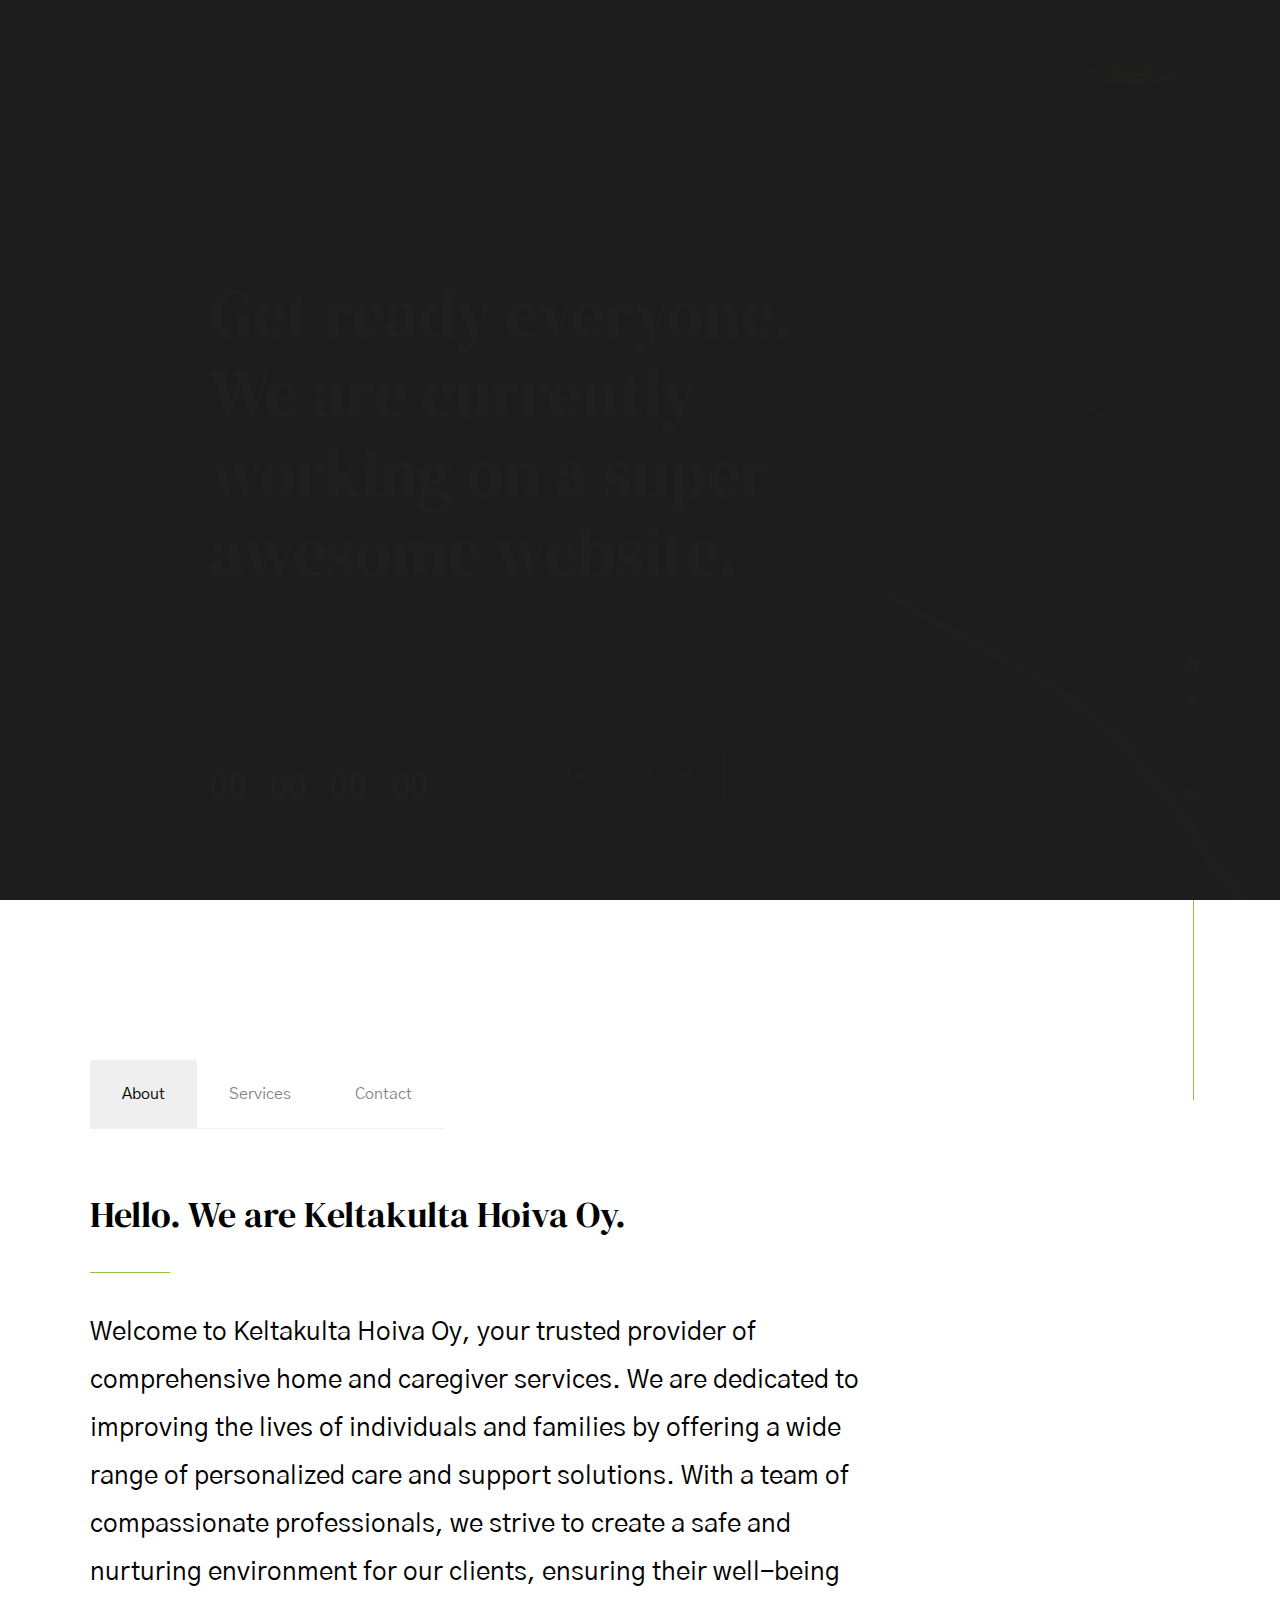
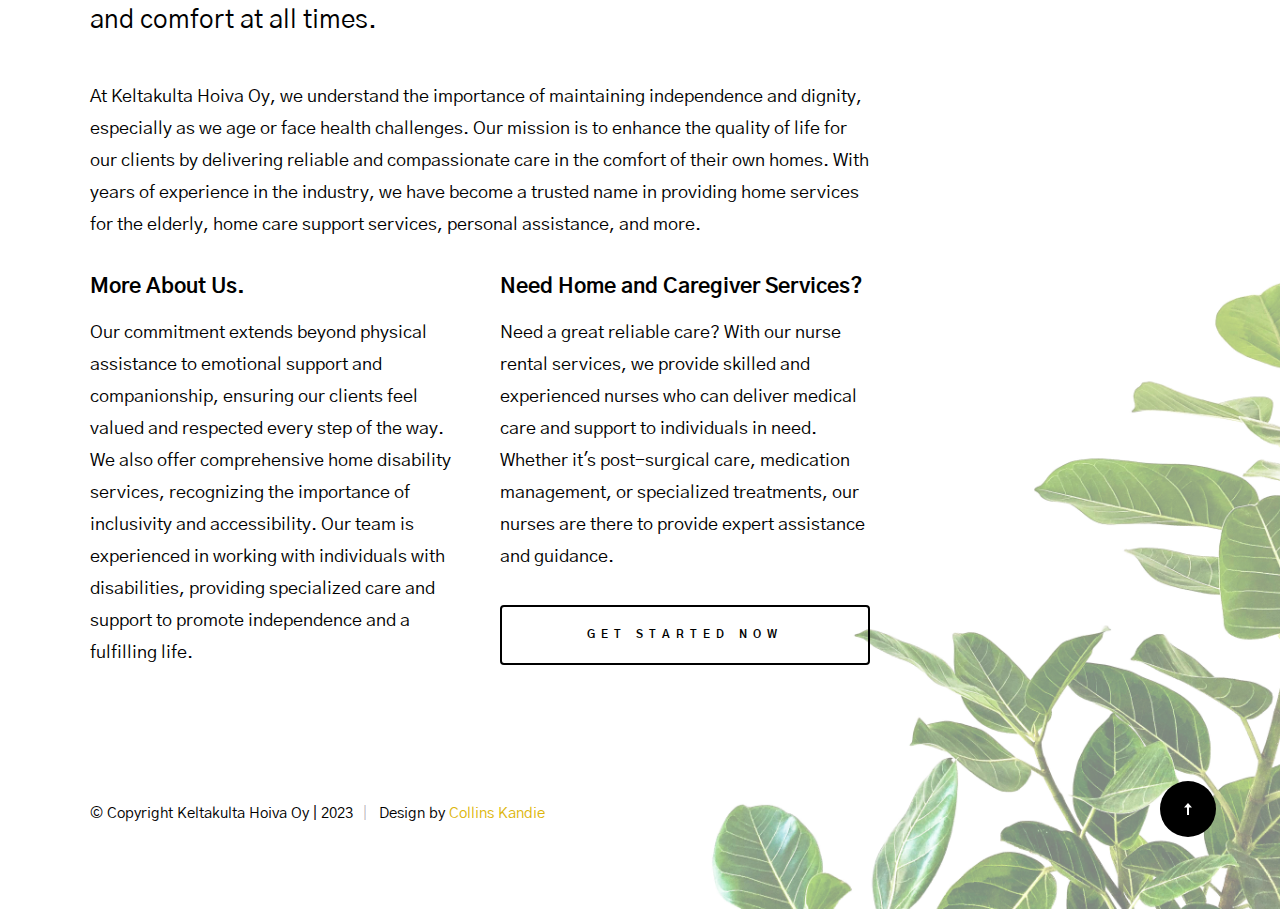
==== commit 7c1de278: "changed contacts page" ====
--- a/index.html
+++ b/index.html
@@ -5,8 +5,11 @@
     ================================================== -->
     <meta charset="utf-8" />
     <title>Keltakulta Hoiva Oy</title>
-    <meta name="description" content="" />
-    <meta name="author" content="" />
+    <meta
+      name="description"
+      content="Website for Home and Caregiver Services:"
+    />
+    <meta name="author" content="Collins Kandie" />
 
     <!-- mobile specific metas
     ================================================== -->
@@ -47,7 +50,7 @@
     <header class="s-header">
       <div class="header-logo">
         <a class="site-logo" href="index.html">
-          <!-- <img src="images/logo.svg" alt="Homepage" /> -->
+          <img src="images/logo.jpg" alt="Homepage" />
         </a>
       </div>
 
@@ -62,7 +65,7 @@
             d="M0 12l11 3.1 7-8.1-8.156 5.672-4.312-1.202 15.362-7.68-3.974 14.57-3.75-3.339-2.17 2.925v-.769l-2-.56v7.383l4.473-6.031 4.527 4.031 6-22z"
           />
         </svg>
-        <a href="mailto:#0">Keltakulta Hoiva Oy</a>
+        <a href="mailto:keltakultahoiva@gmail.com">Keltakulta Hoiva Oy</a>
       </div>
     </header>
     <!-- end s-header -->
@@ -432,10 +435,9 @@
               <div class="row">
                 <div class="column">
                   <p class="lead">
-                    Voluptates laborum eum quas. Pariatur impedit sit veniam est
-                    et quasi voluptas voluptatem. Cumque hic enim perferendis
-                    amet odit in molestias debitis. Facere nulla qui pariatur
-                    quasi mollitia et. Et dolorem dolorum quo in sit architecto.
+                    Contact us today to discuss your specific needs and discover
+                    how our comprehensive services can enhance the well-being of
+                    you or your loved ones.
                   </p>
 
                   <div class="row">
@@ -443,9 +445,9 @@
                       <h4>Where to Find Us</h4>
 
                       <p>
-                        1600 Amphitheatre Parkway<br />
-                        Mountain View, CA<br />
-                        94043 US
+                        Friisinmäentie<br />
+                        5b 8 02600, Espoo<br />
+                        Finland
                       </p>
                     </div>
 
@@ -461,12 +463,14 @@
                   </div>
 
                   <p class="tab-content__item-bottom">
-                    <a href="mailto:#0" class="contact-email"
-                      >hello@Keltakulta Hoiva Oy.com</a
+                    <a
+                      href="mailto:keltakultahoiva@gmail.com"
+                      class="contact-email"
+                      >keltakultahoiva@gmail.com</a
                     >
                     <span class="contact-number">
-                      <a href="tel:197-543-2345">+197 543 2345</a>
-                      <a href="tel:123-456-9000">+123 456 9000</a>
+                      <a href="tel:0451083130">+358451083130</a>
+                      <!-- <a href="tel:123-456-9000">+123 456 9000</a> -->
                     </span>
                   </p>
                 </div>
@@ -478,7 +482,7 @@
 
           <footer>
             <div class="ss-copyright">
-              <span>© Copyright Keltakulta Hoiva Oy 2023</span>
+              <span>© Copyright Keltakulta Hoiva Oy | 2023</span>
               <span
                 >Design by
                 <a href="https://www.collinskandie.com/"
--- a/css/vendor.css
+++ b/css/vendor.css
@@ -232,30 +232,3 @@
   margin-top: 0;
   margin-bottom: 0;
 }
-
-/* IE indents via margin-left */
-li.L0,
-li.L1,
-li.L2,
-li.L3,
-li.L4,
-li.L5,
-li.L6,
-li.L7,
-li.L8,
-li.L9 {
-
-  /* */
-}
-
-/* Alternate shading for lines */
-li.L1,
-li.L3,
-li.L5,
-li.L7,
-li.L9 {
-
-  /* */
-}
-
-/*# sourceMappingURL=vendor.css.map */
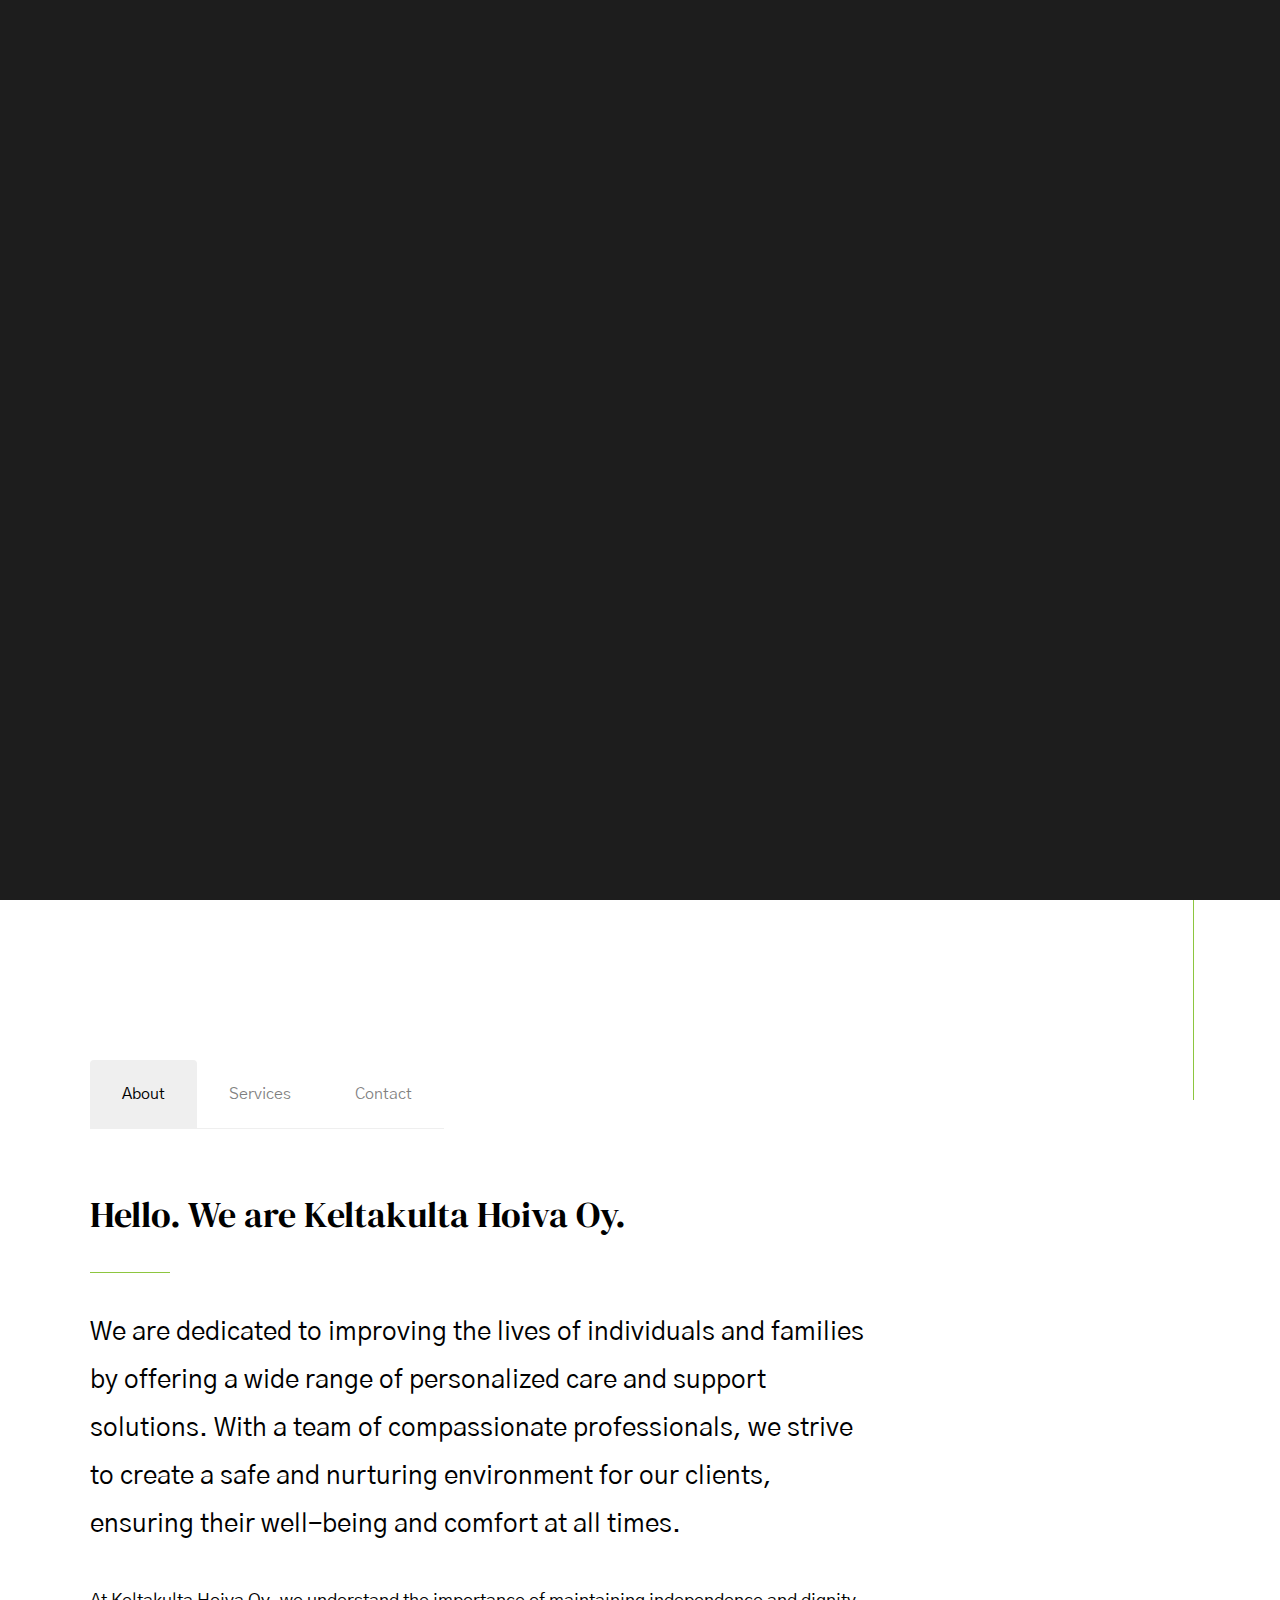
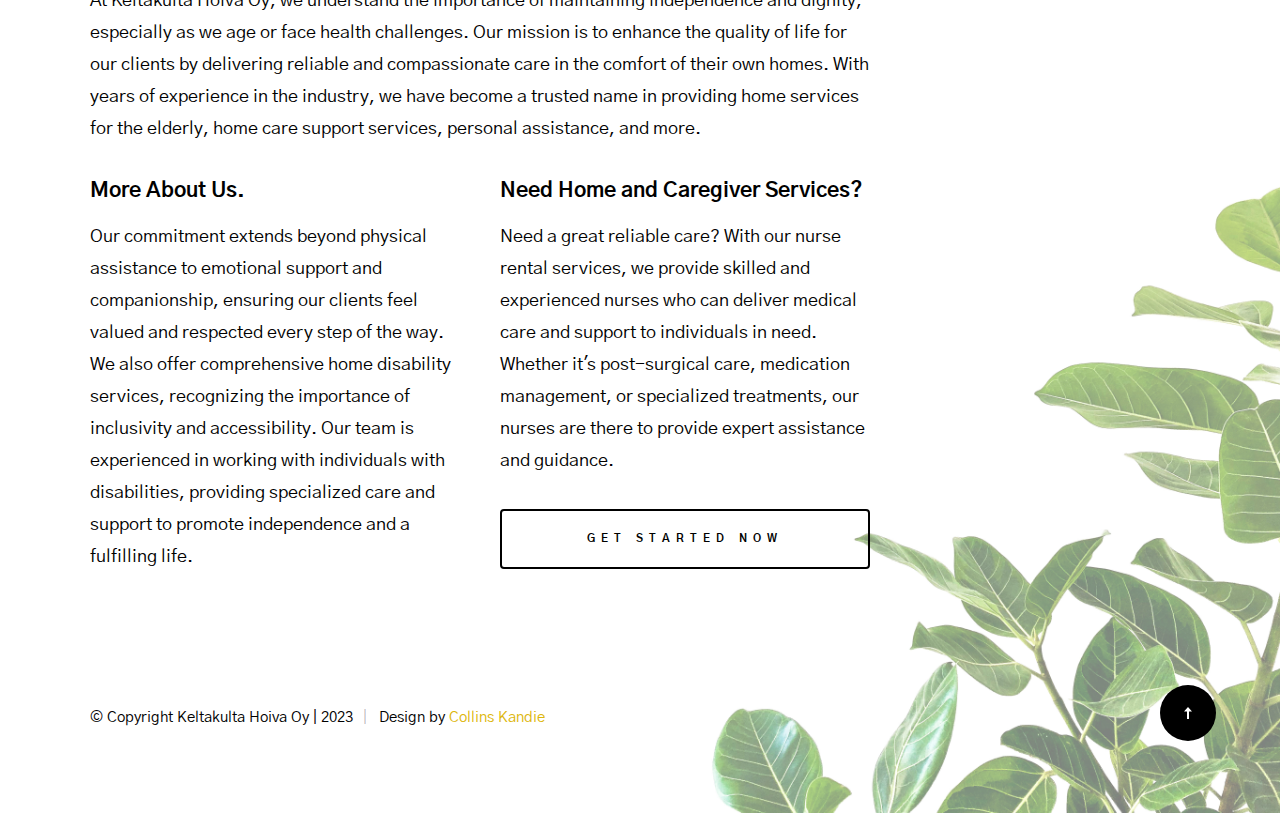
==== commit 8aba9364: "made changes" ====
--- a/index.html
+++ b/index.html
@@ -95,7 +95,7 @@
       <div class="row intro-content">
         <div class="column">
           <div class="intro-content__text">
-            <h3>Coming Soon</h3>
+            <h3></h3>
 
             <h1>
               Get ready everyone. <br />
@@ -104,40 +104,14 @@
               awesome website.
             </h1>
           </div>
-          <!-- end intro-content__text -->
 
           <div class="intro-content__bottom">
-            <div class="intro-content__counter-wrap">
-              <h4>Launching in</h4>
-
-              <div class="counter">
-                <div class="counter__time days">
-                  365
-                  <span>D</span>
-                </div>
-                <div class="counter__time hours">
-                  09
-                  <span>H</span>
-                </div>
-                <div class="counter__time minutes">
-                  54
-                  <span>M</span>
-                </div>
-                <div class="counter__time seconds">
-                  57
-                  <span>S</span>
-                </div>
-              </div>
-              <!-- end counter -->
-            </div>
-            <!-- end intro-content__counter-wrap -->
-
             <div class="intro-content__notify">
               <button
-                type="button"
+                href="#s-info"
                 class="btn--stroke btn--small modal-trigger"
               >
-                Notify Me
+                Learn more
                 <svg
                   xmlns="http://www.w3.org/2000/svg"
                   width="24"
@@ -148,13 +122,9 @@
                 </svg>
               </button>
             </div>
-            <!-- end intro-content__notify -->
           </div>
-          <!-- end intro-content__bottom -->
         </div>
-        <!-- end column -->
-      </div>
-      <!--  end intro-content -->
+      </div>
 
       <div class="modal">
         <div class="modal__inner">
@@ -170,35 +140,8 @@
               d="M0 3v18h24v-18h-24zm6.623 7.929l-4.623 5.712v-9.458l4.623 3.746zm-4.141-5.929h19.035l-9.517 7.713-9.518-7.713zm5.694 7.188l3.824 3.099 3.83-3.104 5.612 6.817h-18.779l5.513-6.812zm9.208-1.264l4.616-3.741v9.348l-4.616-5.607z"
             />
           </svg>
-
-          <h3>Sign Up</h3>
-          <p>
-            Be the first to know about the latest updates and get exclusive
-            offer on our grand opening.
-          </p>
-
-          <form id="mc-form" class="group mc-form" novalidate="true">
-            <input
-              type="email"
-              value=""
-              name="EMAIL"
-              class="email h-full-width h-text-center h-add-half-bottom"
-              id="mc-email"
-              placeholder="Email Address"
-              required=""
-            />
-            <input
-              type="submit"
-              name="subscribe"
-              value="Subscribe"
-              class="btn--small h-full-width"
-            />
-            <label for="mc-email" class="subscribe-message"></label>
-          </form>
         </div>
-        <!-- end modal inner -->
-      </div>
-      <!-- end modal -->
+      </div>
 
       <ul class="intro-social">
         <li>
@@ -222,12 +165,8 @@
       <div class="intro-scroll">
         <a href="#info" class="scroll-link smoothscroll"> Scroll For More </a>
       </div>
-      <!-- end intro scroll -->
     </section>
-    <!-- end s-intro -->
-
-    <!-- info
-    ================================================== -->
+
     <section id="info" class="s-info">
       <div class="vert-line"></div>
 
@@ -266,17 +205,16 @@
               <div class="row">
                 <div class="column">
                   <p class="lead">
-                    Welcome to Keltakulta Hoiva Oy, your trusted provider of
-                    comprehensive home and caregiver services. We are dedicated
-                    to improving the lives of individuals and families by
-                    offering a wide range of personalized care and support
-                    solutions. With a team of compassionate professionals, we
-                    strive to create a safe and nurturing environment for our
-                    clients, ensuring their well-being and comfort at all times.
+                    We are dedicated to improving the lives of individuals and
+                    families by offering a wide range of personalized care and
+                    support solutions. With a team of compassionate
+                    professionals, we strive to create a safe and nurturing
+                    environment for our clients, ensuring their well-being and
+                    comfort at all times.
                   </p>
 
                   <p>
-                    At Keltakulta Hoiva Oy, we understand the importance of
+                    At Keltakulta Hoiva Oy, we understand the importance of
                     maintaining independence and dignity, especially as we age
                     or face health challenges. Our mission is to enhance the
                     quality of life for our clients by delivering reliable and
@@ -319,9 +257,7 @@
                 </div>
               </div>
             </div>
-            <!-- end 01. tab about -->
-
-            <!-- 02. tab services -->
+
             <div id="tab-services" class="tab-content__item">
               <div class="row tab-content__item-header">
                 <div class="column">
@@ -420,11 +356,8 @@
                   </div>
                 </div>
               </div>
-              <!-- end services-list -->
-            </div>
-            <!-- end 02. tab services -->
-
-            <!-- 03. tab contact -->
+            </div>
+
             <div id="tab-contact" class="tab-content__item">
               <div class="row tab-content__item-header">
                 <div class="column">
@@ -446,7 +379,7 @@
 
                       <p>
                         Friisinmäentie<br />
-                        5b 8 02600, Espoo<br />
+                        5b 8 02600,Espoo<br />
                         Finland
                       </p>
                     </div>
@@ -505,14 +438,9 @@
             </div>
           </footer>
         </div>
-        <!-- end column -->
-      </div>
-      <!-- end row -->
+      </div>
     </section>
-    <!-- end s-info -->
-
-    <!-- Java Script
-    ================================================== -->
+
     <script src="js/jquery-3.2.1.min.js"></script>
     <script src="js/plugins.js"></script>
     <script src="js/main.js"></script>
